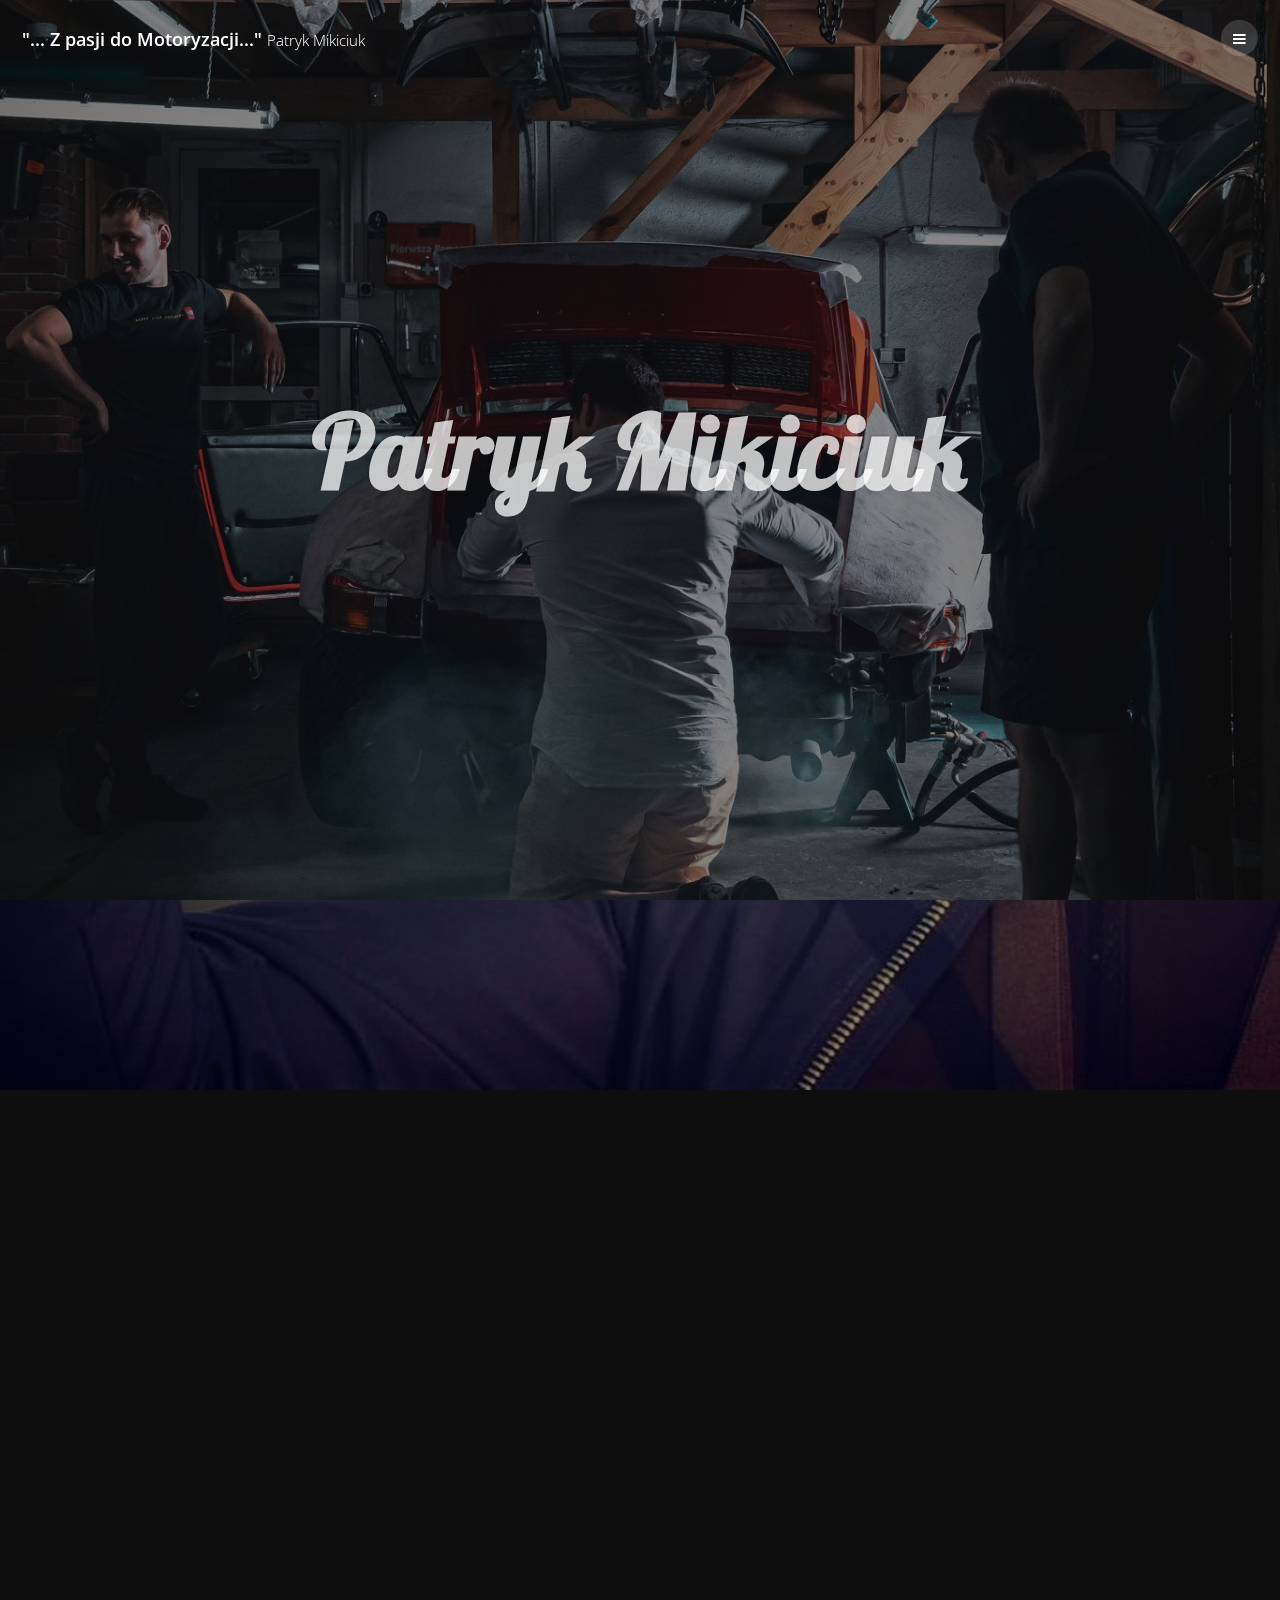
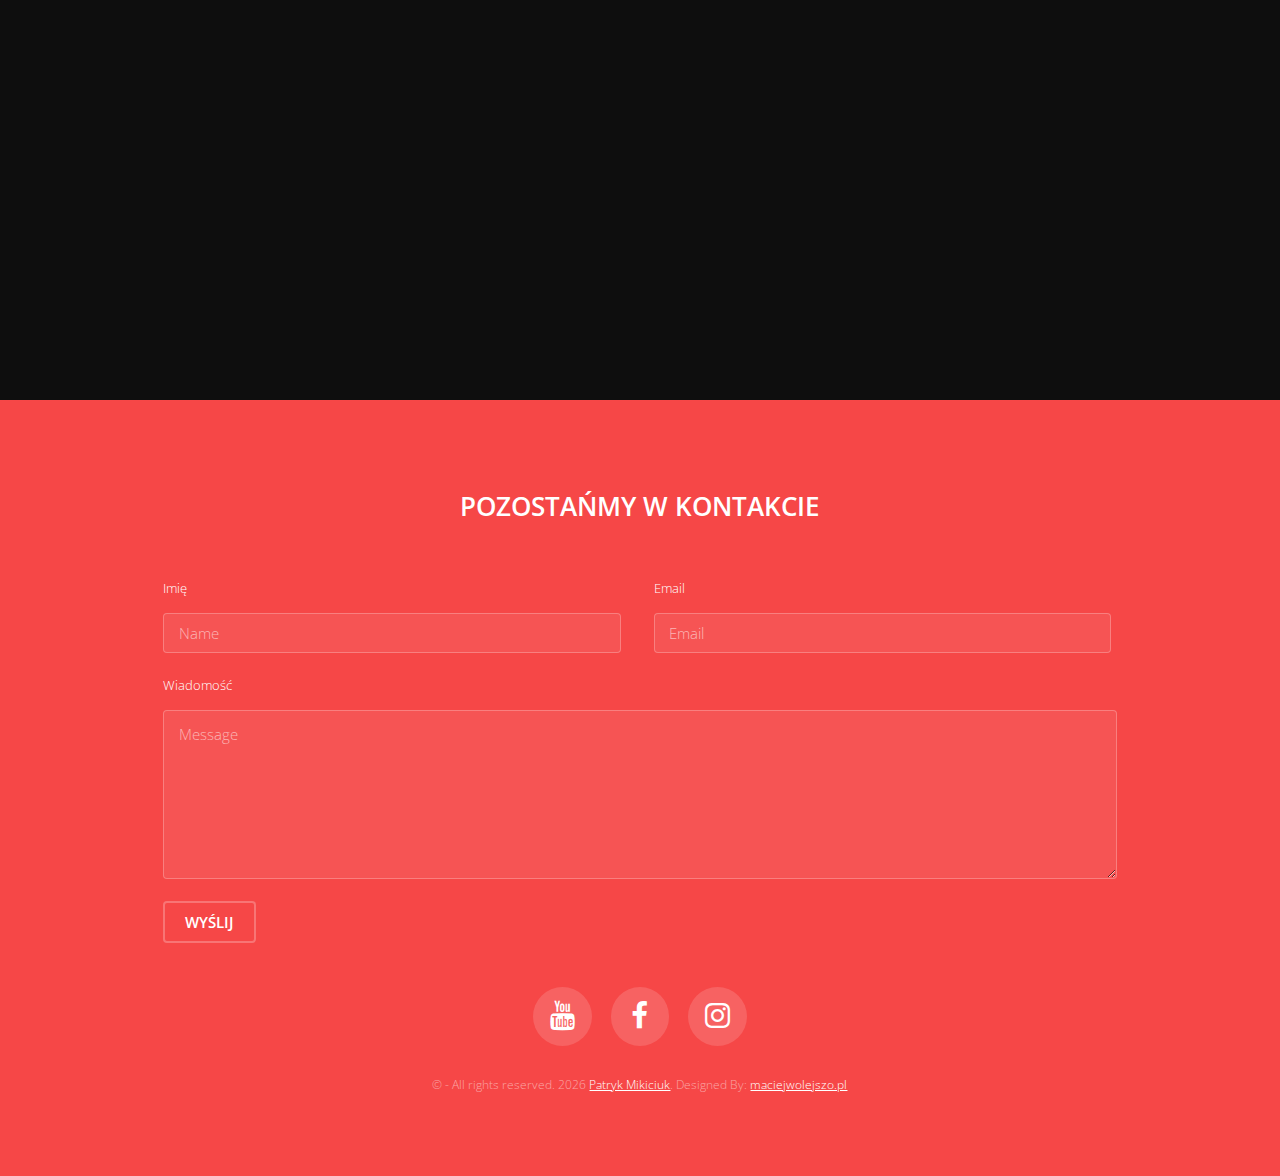
==== index.html @ 04184961 "Add first look of new website for patryk Mikiciuk.pl" ====
<!DOCTYPE html>

<!--
  Patryk Mikiciuk
  All rights reserved.
  Designed and Powered by maciejwolejszo.pl
-->
<html lang="pl">
<head>
  <meta charset="UTF-8">
  <meta name="viewport" content="width=device-width, initial-scale=1.0">
  <title>Patryk Mikiciuk | ...Z pasji do Motoryzacji...</title>
  <link rel="stylesheet" href="assets/css/style.css">
  <!-- META DATA -->
  <meta name="description" content="jest jednym z polskich dziennikarzy motoryzacyjnych młodego pokolenia. Prowadzący programy motoryzacyjne takie jak &quot;Automaniak&quot;, &quot;Legendy PRL&quot;, &quot;Klasyka Patryka Mikiciuka&quot;. Producent Telewizyjny i Kierowca Rajdowy.
  Specjalizuje się w pojazdach zabytkowych. Sam kolekcjonuje samochody z dawnych lat.
  Prowadzi kanał na YouTubie gdzie pokazuje również swoje prywatne zbiory.">
  <meta name="keywords" content="Partyk Mikiciuk, TVN Turbo, Legendy PRL, Polskie Porsche, Ferrari w Cenie Skody, Polskie BMW, Motoryzacja, Klasyki">
  <meta name="author" content="Patryk Mikiciuk">
  <meta name="viewport" content="width=device-width, initial-scale=1.0">
  <meta name="viewport" content="width=device-width, initial-scale=1,maximum-scale=1, user-scalable=no">
  <meta property="og:title" content="Patryk Mikiciuk">
  <meta property="og:description" content="jest jednym z polskich dziennikarzy motoryzacyjnych młodego pokolenia. Prowadzący programy motoryzacyjne takie jak &quot;Automaniak&quot;, &quot;Legendy PRL&quot;, &quot;Klasyka Patryka Mikiciuka&quot;. Producent Telewizyjny i Kierowca Rajdowy.
  Specjalizuje się w pojazdach zabytkowych. Sam kolekcjonuje samochody z dawnych lat.
  Prowadzi kanał na YouTubie gdzie pokazuje również swoje prywatne zbiory.">
  <meta property="og:type" content="website">
  <meta property="og:url" content="www.patrykmikiciuk.pl">

<!-- END META DATA -->
</head>
<body>
    <!-- Header -->
  <header id="header">
    <div class="logo"><a href="index.html">"... Z pasji do Motoryzacji..." <span>Patryk Mikiciuk</span></a></div>
    <a href="#menu"><span>Menu</span></a>
  </header>

<!-- Nav -->
  <nav id="menu">
    <ul class="links">
      <li><a href="#header">Start</a></li>
      <li><a href="#hero">O Mnie</a></li>
      <li><a href="#projects">Projekty</a></li>
      <li><a href="#work">Praca</a></li>
      <li><a href="http://patrykmikiciuk.pl/">Sklep</a></li>
      <li><a href="#footer">Kontakt</a></li>
    </ul>
  </nav>

<!-- Banner -->
  <section id="banner" class="backgroung-img" data-bg="patrykmikiciuk_banner1.jpg">
    <div class="inner">
      <header>
        <h1>Patryk Mikiciuk</h1>
      </header>
    </div>
    <a href="#hero" class="more">czyt. dalej</a>
  </section>
<!-- Hero -->
<hero>
  <section id="hero" class="wrapper post backgroung-img" data-bg="patrykmikiciuk_foto.jpg">
    <div class="inner">
      <article class="box">
        <header>
          <h2>Patryk Mikiciuk</h2>
        </header>
        <div class="content">
          <p>jest jednym z polskich dziennikarzy motoryzacyjnych młodego pokolenia. Prowadzący programy motoryzacyjne takie jak "Automaniak", "Legendy PRL", "Klasyka Patryka Mikiciuka". Producent Telewizyjny i Kierowca Rajdowy.
            Specjalizuje się w pojazdach zabytkowych. Sam kolekcjonuje samochody z dawnych lat.
            Prowadzi kanał na YouTubie gdzie pokazuje również swoje prywatne zbiory.</p>
        </div>
        <footer>
          <a href="#projects" class="button alt">Więcej.</a>
        </footer>
      </article>
    </div>
    <a href="#projects" class="more">Learn More</a>
  </section>
</hero>
<!-- projects -->
  <section id="projects" class="wrapper post backgroung-img" data-bg="patrykmikiciuk_MB-C140.jpg">
    <div class="inner">
      <article class="box">
        <header>
          <h2>Projekty Patryka</h2>
        </header>
        <div class="content">
          <p>
          Najbardziej popularnym projektem, którego podjąl się Patryk jest <strong>Polskie Porsche - Porsche którym w latach 70-tych ścigał się sam mistrz - Sobiesław Zasada.</strong>
          zapomniane przez lata, dzięki Patrykowi i ABCAR Oldtimers, wraca do świetności.
          Pozostałe projekty to m. in:
          Mercedes Benz C140,
          Ferrari 599 GTB czy Polskie BMW.
      </p>
        </div>
        <footer>
          <a href="projects.html" class="button alt">Więcej.</a>
        </footer>
      </article>
    </div>
    <a href="#work" class="more">Learn More</a>
  </section>

<!-- Work -->
  <section id="work" class="wrapper post backgroung-img" data-bg="patrykmikiciuk_Automaniak_work.jpg">
    <div class="inner">
      <article class="box">
        <header>
          <h2>Patryk Zawodowo</h2>
          <p><strong>TVN TURBO</strong></p>
        </header>
        <div class="content">
          <p>Specjalista od pojazdów zabytkowych, ekspert filmowy i kolekcjoner pojazdów z minionych epok - swoje zbiory prezentuje w <a href="http://www.muzeum-motoryzacji.com.pl/">Muzeum Motoryzacji i Techniki w Otrębusach.</a>. Autor "Legend PRL-u" oraz programów poświęconych motoryzacji zabytkowej ("Legendy motoryzacji") i militarnej ("Mała armia").
            W programie "Automaniak" testuje współcznesne auta, sprawdzając, czy mają one duszę. W "Klasyce Patryka Mikiciuka" przedstawia nie tylko piękne klasyki – marzenia każdego kolekcjonera – ale także modele prosto z salonu, które Patryk poddaje wymagającym testom.
            Doświadczenie dziennikarskie zdobywał w redakcjach "Panoramy" i "Teleranka".</p>
        </div>
      </article>
    </div>
    <a href="#footer" class="more">Learn More</a>
  </section>

<!-- Footer -->
  <footer id="footer">
    <div class="inner">

      <h2>Pozostańmy w kontakcie</h2>

      <form action="#" method="post">

        <div class="field half first">
          <label for="name">Imię</label>
          <input name="name" id="name" type="text" placeholder="Name">
        </div>
        <div class="field half">
          <label for="email">Email</label>
          <input name="email" id="email" type="email" placeholder="Email">
        </div>
        <div class="field">
          <label for="message">Wiadomość</label>
          <textarea name="message" id="message" rows="6" placeholder="Message"></textarea>
        </div>
        <ul class="actions">
          <li><input value="Wyślij" class="button alt" type="submit"></li>
        </ul>
      </form>

      <ul class="icons">
        <li><a href="#" class="icon round fa-youtube"><span class="label">YouTube</span></a></li>
        <li><a href="#" class="icon round fa-facebook"><span class="label">Facebook</span></a></li>
        <li><a href="#" class="icon round fa-instagram"><span class="label">Instagram</span></a></li>
      </ul>

      <div class="copyright">
        &copy; - All rights reserved. <span id="year"></span> <a href="patrykmikiciuk.pl">Patryk Mikiciuk</a>. Designed By: <a href="https://maciejwolejszo.pl">maciejwolejszo.pl</a>
      </div>

    </div>
  </footer>

<!-- Scripts -->
  <script src="assets/js/jquery.min.js"></script>
  <script src="assets/js/jquery.scrolly.min.js"></script>
  <script src="assets/js/jquery.scrollex.min.js"></script>
  <script src="assets/js/skel.min.js"></script>
  <script src="assets/js/util.js"></script>
  <script src="assets/js/main.js"></script>
  <script>
    document.getElementById("year").innerHTML = new Date().getFullYear();
</script>

</body>
</html>
---- assets/css/style.css ----
@charset "UTF-8";
@import url(font-awesome.min.css);
@import url("https://fonts.googleapis.com/css?family=Lobster|Open+Sans:300,400,600,700,800");

/*
	patrykmikiciuk.pl
	designed and powered by maciejwolejszo.pl
	Released for free under the Creative Commons Attribution 3.0 license
*/

/* Reset */

html, body, div, span, applet, object, iframe, h1, h2, h3, h4, h5, h6, p, blockquote, pre, a, abbr, acronym, address, big, cite, code, del, dfn, em, img, ins, kbd, q, s, samp, small, strike, strong, sub, sup, tt, var, b, u, i, center, dl, dt, dd, ol, ul, li, fieldset, form, label, legend, table, caption, tbody, tfoot, thead, tr, th, td, article, aside, canvas, details, embed, figure, figcaption, footer, header, hgroup, menu, nav, output, ruby, section, summary, time, mark, audio, video {
    margin: 0;
    padding: 0;
    border: 0;
    font-size: 100%;
    font: inherit;
    vertical-align: baseline;
}

article, aside, details, figcaption, figure, footer, header, hgroup, menu, nav, section {
    display: block;
}

body {
    line-height: 1;
}

ol, ul {
    list-style: none;
}

blockquote, q {
    quotes: none;
}

blockquote:before, blockquote:after, q:before, q:after {
    content: '';
    content: none;
}

table {
    border-collapse: collapse;
    border-spacing: 0;
}

body {
    -webkit-text-size-adjust: none;
}

/* Box Model */

*, *:before, *:after {
    -moz-box-sizing: border-box;
    -webkit-box-sizing: border-box;
    box-sizing: border-box;
}

/* Containers */

.container {
    margin-left: auto;
    margin-right: auto;
}

.container.\31 25\25 {
    width: 100%;
    max-width: 100em;
    min-width: 80em;
}

.container.\37 5\25 {
    width: 60em;
}

.container.\35 0\25 {
    width: 40em;
}

.container.\32 5\25 {
    width: 20em;
}

.container {
    width: 80em;
}

@media screen and (max-width: 1680px) {

    .container.\31 25\25 {
        width: 100%;
        max-width: 100em;
        min-width: 80em;
    }

    .container.\37 5\25 {
        width: 60em;
    }

    .container.\35 0\25 {
        width: 40em;
    }

    .container.\32 5\25 {
        width: 20em;
    }

    .container {
        width: 80em;
    }

}

@media screen and (max-width: 1280px) {

    .container.\31 25\25 {
        width: 100%;
        max-width: 81.25em;
        min-width: 65em;
    }

    .container.\37 5\25 {
        width: 48.75em;
    }

    .container.\35 0\25 {
        width: 32.5em;
    }

    .container.\32 5\25 {
        width: 16.25em;
    }

    .container {
        width: 65em;
    }

}

@media screen and (max-width: 980px) {

    .container.\31 25\25 {
        width: 100%;
        max-width: 112.5%;
        min-width: 90%;
    }

    .container.\37 5\25 {
        width: 67.5%;
    }

    .container.\35 0\25 {
        width: 45%;
    }

    .container.\32 5\25 {
        width: 22.5%;
    }

    .container {
        width: 90%;
    }

}

@media screen and (max-width: 736px) {

    .container.\31 25\25 {
        width: 100%;
        max-width: 112.5%;
        min-width: 90%;
    }

    .container.\37 5\25 {
        width: 67.5%;
    }

    .container.\35 0\25 {
        width: 45%;
    }

    .container.\32 5\25 {
        width: 22.5%;
    }

    .container {
        width: 90% !important;
    }

}

@media screen and (max-width: 480px) {

    .container.\31 25\25 {
        width: 100%;
        max-width: 112.5%;
        min-width: 90%;
    }

    .container.\37 5\25 {
        width: 67.5%;
    }

    .container.\35 0\25 {
        width: 45%;
    }

    .container.\32 5\25 {
        width: 22.5%;
    }

    .container {
        width: 90% !important;
    }

}

/* Grid */

.row {
    border-bottom: solid 1px transparent;
    -moz-box-sizing: border-box;
    -webkit-box-sizing: border-box;
    box-sizing: border-box;
}

.row > * {
    float: left;
    -moz-box-sizing: border-box;
    -webkit-box-sizing: border-box;
    box-sizing: border-box;
}

.row:after, .row:before {
    content: '';
    display: block;
    clear: both;
    height: 0;
}

.row.uniform > * > :first-child {
    margin-top: 0;
}

.row.uniform > * > :last-child {
    margin-bottom: 0;
}

.row.\30 \25 > * {
    padding: 0 0 0 0em;
}

.row.\30 \25 {
    margin: 0 0 -1px 0em;
}

.row.uniform.\30 \25 > * {
    padding: 0em 0 0 0em;
}

.row.uniform.\30 \25 {
    margin: 0em 0 -1px 0em;
}

.row > * {
    padding: 0 0 0 2em;
}

.row {
    margin: 0 0 -1px -2em;
}

.row.uniform > * {
    padding: 2em 0 0 2em;
}

.row.uniform {
    margin: -2em 0 -1px -2em;
}

.row.\32 00\25 > * {
    padding: 0 0 0 4em;
}

.row.\32 00\25 {
    margin: 0 0 -1px -4em;
}

.row.uniform.\32 00\25 > * {
    padding: 4em 0 0 4em;
}

.row.uniform.\32 00\25 {
    margin: -4em 0 -1px -4em;
}

.row.\31 50\25 > * {
    padding: 0 0 0 3em;
}

.row.\31 50\25 {
    margin: 0 0 -1px -3em;
}

.row.uniform.\31 50\25 > * {
    padding: 3em 0 0 3em;
}

.row.uniform.\31 50\25 {
    margin: -3em 0 -1px -3em;
}

.row.\35 0\25 > * {
    padding: 0 0 0 1em;
}

.row.\35 0\25 {
    margin: 0 0 -1px -1em;
}

.row.uniform.\35 0\25 > * {
    padding: 1em 0 0 1em;
}

.row.uniform.\35 0\25 {
    margin: -1em 0 -1px -1em;
}

.row.\32 5\25 > * {
    padding: 0 0 0 0.5em;
}

.row.\32 5\25 {
    margin: 0 0 -1px -0.5em;
}

.row.uniform.\32 5\25 > * {
    padding: 0.5em 0 0 0.5em;
}

.row.uniform.\32 5\25 {
    margin: -0.5em 0 -1px -0.5em;
}

.\31 2u, .\31 2u\24 {
    width: 100%;
    clear: none;
    margin-left: 0;
}

.\31 1u, .\31 1u\24 {
    width: 91.6666666667%;
    clear: none;
    margin-left: 0;
}

.\31 0u, .\31 0u\24 {
    width: 83.3333333333%;
    clear: none;
    margin-left: 0;
}

.\39 u, .\39 u\24 {
    width: 75%;
    clear: none;
    margin-left: 0;
}

.\38 u, .\38 u\24 {
    width: 66.6666666667%;
    clear: none;
    margin-left: 0;
}

.\37 u, .\37 u\24 {
    width: 58.3333333333%;
    clear: none;
    margin-left: 0;
}

.\36 u, .\36 u\24 {
    width: 50%;
    clear: none;
    margin-left: 0;
}

.\35 u, .\35 u\24 {
    width: 41.6666666667%;
    clear: none;
    margin-left: 0;
}

.\34 u, .\34 u\24 {
    width: 33.3333333333%;
    clear: none;
    margin-left: 0;
}

.\33 u, .\33 u\24 {
    width: 25%;
    clear: none;
    margin-left: 0;
}

.\32 u, .\32 u\24 {
    width: 16.6666666667%;
    clear: none;
    margin-left: 0;
}

.\31 u, .\31 u\24 {
    width: 8.3333333333%;
    clear: none;
    margin-left: 0;
}

.\31 2u\24 + *,
.\31 1u\24 + *,
.\31 0u\24 + *,
.\39 u\24 + *,
.\38 u\24 + *,
.\37 u\24 + *,
.\36 u\24 + *,
.\35 u\24 + *,
.\34 u\24 + *,
.\33 u\24 + *,
.\32 u\24 + *,
.\31 u\24 + * {
    clear: left;
}

.\-11u {
    margin-left: 91.66667%;
}

.\-10u {
    margin-left: 83.33333%;
}

.\-9u {
    margin-left: 75%;
}

.\-8u {
    margin-left: 66.66667%;
}

.\-7u {
    margin-left: 58.33333%;
}

.\-6u {
    margin-left: 50%;
}

.\-5u {
    margin-left: 41.66667%;
}

.\-4u {
    margin-left: 33.33333%;
}

.\-3u {
    margin-left: 25%;
}

.\-2u {
    margin-left: 16.66667%;
}

.\-1u {
    margin-left: 8.33333%;
}

@media screen and (max-width: 1680px) {

    .row > * {
        padding: 0 0 0 2em;
    }

    .row {
        margin: 0 0 -1px -2em;
    }

    .row.uniform > * {
        padding: 2em 0 0 2em;
    }

    .row.uniform {
        margin: -2em 0 -1px -2em;
    }

    .row.\32 00\25 > * {
        padding: 0 0 0 4em;
    }

    .row.\32 00\25 {
        margin: 0 0 -1px -4em;
    }

    .row.uniform.\32 00\25 > * {
        padding: 4em 0 0 4em;
    }

    .row.uniform.\32 00\25 {
        margin: -4em 0 -1px -4em;
    }

    .row.\31 50\25 > * {
        padding: 0 0 0 3em;
    }

    .row.\31 50\25 {
        margin: 0 0 -1px -3em;
    }

    .row.uniform.\31 50\25 > * {
        padding: 3em 0 0 3em;
    }

    .row.uniform.\31 50\25 {
        margin: -3em 0 -1px -3em;
    }

    .row.\35 0\25 > * {
        padding: 0 0 0 1em;
    }

    .row.\35 0\25 {
        margin: 0 0 -1px -1em;
    }

    .row.uniform.\35 0\25 > * {
        padding: 1em 0 0 1em;
    }

    .row.uniform.\35 0\25 {
        margin: -1em 0 -1px -1em;
    }

    .row.\32 5\25 > * {
        padding: 0 0 0 0.5em;
    }

    .row.\32 5\25 {
        margin: 0 0 -1px -0.5em;
    }

    .row.uniform.\32 5\25 > * {
        padding: 0.5em 0 0 0.5em;
    }

    .row.uniform.\32 5\25 {
        margin: -0.5em 0 -1px -0.5em;
    }

    .\31 2u\28xlarge\29, .\31 2u\24\28xlarge\29 {
        width: 100%;
        clear: none;
        margin-left: 0;
    }

    .\31 1u\28xlarge\29, .\31 1u\24\28xlarge\29 {
        width: 91.6666666667%;
        clear: none;
        margin-left: 0;
    }

    .\31 0u\28xlarge\29, .\31 0u\24\28xlarge\29 {
        width: 83.3333333333%;
        clear: none;
        margin-left: 0;
    }

    .\39 u\28xlarge\29, .\39 u\24\28xlarge\29 {
        width: 75%;
        clear: none;
        margin-left: 0;
    }

    .\38 u\28xlarge\29, .\38 u\24\28xlarge\29 {
        width: 66.6666666667%;
        clear: none;
        margin-left: 0;
    }

    .\37 u\28xlarge\29, .\37 u\24\28xlarge\29 {
        width: 58.3333333333%;
        clear: none;
        margin-left: 0;
    }

    .\36 u\28xlarge\29, .\36 u\24\28xlarge\29 {
        width: 50%;
        clear: none;
        margin-left: 0;
    }

    .\35 u\28xlarge\29, .\35 u\24\28xlarge\29 {
        width: 41.6666666667%;
        clear: none;
        margin-left: 0;
    }

    .\34 u\28xlarge\29, .\34 u\24\28xlarge\29 {
        width: 33.3333333333%;
        clear: none;
        margin-left: 0;
    }

    .\33 u\28xlarge\29, .\33 u\24\28xlarge\29 {
        width: 25%;
        clear: none;
        margin-left: 0;
    }

    .\32 u\28xlarge\29, .\32 u\24\28xlarge\29 {
        width: 16.6666666667%;
        clear: none;
        margin-left: 0;
    }

    .\31 u\28xlarge\29, .\31 u\24\28xlarge\29 {
        width: 8.3333333333%;
        clear: none;
        margin-left: 0;
    }

    .\31 2u\24\28xlarge\29 + *,
    .\31 1u\24\28xlarge\29 + *,
    .\31 0u\24\28xlarge\29 + *,
    .\39 u\24\28xlarge\29 + *,
    .\38 u\24\28xlarge\29 + *,
    .\37 u\24\28xlarge\29 + *,
    .\36 u\24\28xlarge\29 + *,
    .\35 u\24\28xlarge\29 + *,
    .\34 u\24\28xlarge\29 + *,
    .\33 u\24\28xlarge\29 + *,
    .\32 u\24\28xlarge\29 + *,
    .\31 u\24\28xlarge\29 + * {
        clear: left;
    }

    .\-11u\28xlarge\29 {
        margin-left: 91.66667%;
    }

    .\-10u\28xlarge\29 {
        margin-left: 83.33333%;
    }

    .\-9u\28xlarge\29 {
        margin-left: 75%;
    }

    .\-8u\28xlarge\29 {
        margin-left: 66.66667%;
    }

    .\-7u\28xlarge\29 {
        margin-left: 58.33333%;
    }

    .\-6u\28xlarge\29 {
        margin-left: 50%;
    }

    .\-5u\28xlarge\29 {
        margin-left: 41.66667%;
    }

    .\-4u\28xlarge\29 {
        margin-left: 33.33333%;
    }

    .\-3u\28xlarge\29 {
        margin-left: 25%;
    }

    .\-2u\28xlarge\29 {
        margin-left: 16.66667%;
    }

    .\-1u\28xlarge\29 {
        margin-left: 8.33333%;
    }

}

@media screen and (max-width: 1280px) {

    .row > * {
        padding: 0 0 0 1.5em;
    }

    .row {
        margin: 0 0 -1px -1.5em;
    }

    .row.uniform > * {
        padding: 1.5em 0 0 1.5em;
    }

    .row.uniform {
        margin: -1.5em 0 -1px -1.5em;
    }

    .row.\32 00\25 > * {
        padding: 0 0 0 3em;
    }

    .row.\32 00\25 {
        margin: 0 0 -1px -3em;
    }

    .row.uniform.\32 00\25 > * {
        padding: 3em 0 0 3em;
    }

    .row.uniform.\32 00\25 {
        margin: -3em 0 -1px -3em;
    }

    .row.\31 50\25 > * {
        padding: 0 0 0 2.25em;
    }

    .row.\31 50\25 {
        margin: 0 0 -1px -2.25em;
    }

    .row.uniform.\31 50\25 > * {
        padding: 2.25em 0 0 2.25em;
    }

    .row.uniform.\31 50\25 {
        margin: -2.25em 0 -1px -2.25em;
    }

    .row.\35 0\25 > * {
        padding: 0 0 0 0.75em;
    }

    .row.\35 0\25 {
        margin: 0 0 -1px -0.75em;
    }

    .row.uniform.\35 0\25 > * {
        padding: 0.75em 0 0 0.75em;
    }

    .row.uniform.\35 0\25 {
        margin: -0.75em 0 -1px -0.75em;
    }

    .row.\32 5\25 > * {
        padding: 0 0 0 0.375em;
    }

    .row.\32 5\25 {
        margin: 0 0 -1px -0.375em;
    }

    .row.uniform.\32 5\25 > * {
        padding: 0.375em 0 0 0.375em;
    }

    .row.uniform.\32 5\25 {
        margin: -0.375em 0 -1px -0.375em;
    }

    .\31 2u\28large\29, .\31 2u\24\28large\29 {
        width: 100%;
        clear: none;
        margin-left: 0;
    }

    .\31 1u\28large\29, .\31 1u\24\28large\29 {
        width: 91.6666666667%;
        clear: none;
        margin-left: 0;
    }

    .\31 0u\28large\29, .\31 0u\24\28large\29 {
        width: 83.3333333333%;
        clear: none;
        margin-left: 0;
    }

    .\39 u\28large\29, .\39 u\24\28large\29 {
        width: 75%;
        clear: none;
        margin-left: 0;
    }

    .\38 u\28large\29, .\38 u\24\28large\29 {
        width: 66.6666666667%;
        clear: none;
        margin-left: 0;
    }

    .\37 u\28large\29, .\37 u\24\28large\29 {
        width: 58.3333333333%;
        clear: none;
        margin-left: 0;
    }

    .\36 u\28large\29, .\36 u\24\28large\29 {
        width: 50%;
        clear: none;
        margin-left: 0;
    }

    .\35 u\28large\29, .\35 u\24\28large\29 {
        width: 41.6666666667%;
        clear: none;
        margin-left: 0;
    }

    .\34 u\28large\29, .\34 u\24\28large\29 {
        width: 33.3333333333%;
        clear: none;
        margin-left: 0;
    }

    .\33 u\28large\29, .\33 u\24\28large\29 {
        width: 25%;
        clear: none;
        margin-left: 0;
    }

    .\32 u\28large\29, .\32 u\24\28large\29 {
        width: 16.6666666667%;
        clear: none;
        margin-left: 0;
    }

    .\31 u\28large\29, .\31 u\24\28large\29 {
        width: 8.3333333333%;
        clear: none;
        margin-left: 0;
    }

    .\31 2u\24\28large\29 + *,
    .\31 1u\24\28large\29 + *,
    .\31 0u\24\28large\29 + *,
    .\39 u\24\28large\29 + *,
    .\38 u\24\28large\29 + *,
    .\37 u\24\28large\29 + *,
    .\36 u\24\28large\29 + *,
    .\35 u\24\28large\29 + *,
    .\34 u\24\28large\29 + *,
    .\33 u\24\28large\29 + *,
    .\32 u\24\28large\29 + *,
    .\31 u\24\28large\29 + * {
        clear: left;
    }

    .\-11u\28large\29 {
        margin-left: 91.66667%;
    }

    .\-10u\28large\29 {
        margin-left: 83.33333%;
    }

    .\-9u\28large\29 {
        margin-left: 75%;
    }

    .\-8u\28large\29 {
        margin-left: 66.66667%;
    }

    .\-7u\28large\29 {
        margin-left: 58.33333%;
    }

    .\-6u\28large\29 {
        margin-left: 50%;
    }

    .\-5u\28large\29 {
        margin-left: 41.66667%;
    }

    .\-4u\28large\29 {
        margin-left: 33.33333%;
    }

    .\-3u\28large\29 {
        margin-left: 25%;
    }

    .\-2u\28large\29 {
        margin-left: 16.66667%;
    }

    .\-1u\28large\29 {
        margin-left: 8.33333%;
    }

}

@media screen and (max-width: 980px) {

    .row > * {
        padding: 0 0 0 1.5em;
    }

    .row {
        margin: 0 0 -1px -1.5em;
    }

    .row.uniform > * {
        padding: 1.5em 0 0 1.5em;
    }

    .row.uniform {
        margin: -1.5em 0 -1px -1.5em;
    }

    .row.\32 00\25 > * {
        padding: 0 0 0 3em;
    }

    .row.\32 00\25 {
        margin: 0 0 -1px -3em;
    }

    .row.uniform.\32 00\25 > * {
        padding: 3em 0 0 3em;
    }

    .row.uniform.\32 00\25 {
        margin: -3em 0 -1px -3em;
    }

    .row.\31 50\25 > * {
        padding: 0 0 0 2.25em;
    }

    .row.\31 50\25 {
        margin: 0 0 -1px -2.25em;
    }

    .row.uniform.\31 50\25 > * {
        padding: 2.25em 0 0 2.25em;
    }

    .row.uniform.\31 50\25 {
        margin: -2.25em 0 -1px -2.25em;
    }

    .row.\35 0\25 > * {
        padding: 0 0 0 0.75em;
    }

    .row.\35 0\25 {
        margin: 0 0 -1px -0.75em;
    }

    .row.uniform.\35 0\25 > * {
        padding: 0.75em 0 0 0.75em;
    }

    .row.uniform.\35 0\25 {
        margin: -0.75em 0 -1px -0.75em;
    }

    .row.\32 5\25 > * {
        padding: 0 0 0 0.375em;
    }

    .row.\32 5\25 {
        margin: 0 0 -1px -0.375em;
    }

    .row.uniform.\32 5\25 > * {
        padding: 0.375em 0 0 0.375em;
    }

    .row.uniform.\32 5\25 {
        margin: -0.375em 0 -1px -0.375em;
    }

    .\31 2u\28medium\29, .\31 2u\24\28medium\29 {
        width: 100%;
        clear: none;
        margin-left: 0;
    }

    .\31 1u\28medium\29, .\31 1u\24\28medium\29 {
        width: 91.6666666667%;
        clear: none;
        margin-left: 0;
    }

    .\31 0u\28medium\29, .\31 0u\24\28medium\29 {
        width: 83.3333333333%;
        clear: none;
        margin-left: 0;
    }

    .\39 u\28medium\29, .\39 u\24\28medium\29 {
        width: 75%;
        clear: none;
        margin-left: 0;
    }

    .\38 u\28medium\29, .\38 u\24\28medium\29 {
        width: 66.6666666667%;
        clear: none;
        margin-left: 0;
    }

    .\37 u\28medium\29, .\37 u\24\28medium\29 {
        width: 58.3333333333%;
        clear: none;
        margin-left: 0;
    }

    .\36 u\28medium\29, .\36 u\24\28medium\29 {
        width: 50%;
        clear: none;
        margin-left: 0;
    }

    .\35 u\28medium\29, .\35 u\24\28medium\29 {
        width: 41.6666666667%;
        clear: none;
        margin-left: 0;
    }

    .\34 u\28medium\29, .\34 u\24\28medium\29 {
        width: 33.3333333333%;
        clear: none;
        margin-left: 0;
    }

    .\33 u\28medium\29, .\33 u\24\28medium\29 {
        width: 25%;
        clear: none;
        margin-left: 0;
    }

    .\32 u\28medium\29, .\32 u\24\28medium\29 {
        width: 16.6666666667%;
        clear: none;
        margin-left: 0;
    }

    .\31 u\28medium\29, .\31 u\24\28medium\29 {
        width: 8.3333333333%;
        clear: none;
        margin-left: 0;
    }

    .\31 2u\24\28medium\29 + *,
    .\31 1u\24\28medium\29 + *,
    .\31 0u\24\28medium\29 + *,
    .\39 u\24\28medium\29 + *,
    .\38 u\24\28medium\29 + *,
    .\37 u\24\28medium\29 + *,
    .\36 u\24\28medium\29 + *,
    .\35 u\24\28medium\29 + *,
    .\34 u\24\28medium\29 + *,
    .\33 u\24\28medium\29 + *,
    .\32 u\24\28medium\29 + *,
    .\31 u\24\28medium\29 + * {
        clear: left;
    }

    .\-11u\28medium\29 {
        margin-left: 91.66667%;
    }

    .\-10u\28medium\29 {
        margin-left: 83.33333%;
    }

    .\-9u\28medium\29 {
        margin-left: 75%;
    }

    .\-8u\28medium\29 {
        margin-left: 66.66667%;
    }

    .\-7u\28medium\29 {
        margin-left: 58.33333%;
    }

    .\-6u\28medium\29 {
        margin-left: 50%;
    }

    .\-5u\28medium\29 {
        margin-left: 41.66667%;
    }

    .\-4u\28medium\29 {
        margin-left: 33.33333%;
    }

    .\-3u\28medium\29 {
        margin-left: 25%;
    }

    .\-2u\28medium\29 {
        margin-left: 16.66667%;
    }

    .\-1u\28medium\29 {
        margin-left: 8.33333%;
    }

}

@media screen and (max-width: 736px) {

    .row > * {
        padding: 0 0 0 1.25em;
    }

    .row {
        margin: 0 0 -1px -1.25em;
    }

    .row.uniform > * {
        padding: 1.25em 0 0 1.25em;
    }

    .row.uniform {
        margin: -1.25em 0 -1px -1.25em;
    }

    .row.\32 00\25 > * {
        padding: 0 0 0 2.5em;
    }

    .row.\32 00\25 {
        margin: 0 0 -1px -2.5em;
    }

    .row.uniform.\32 00\25 > * {
        padding: 2.5em 0 0 2.5em;
    }

    .row.uniform.\32 00\25 {
        margin: -2.5em 0 -1px -2.5em;
    }

    .row.\31 50\25 > * {
        padding: 0 0 0 1.875em;
    }

    .row.\31 50\25 {
        margin: 0 0 -1px -1.875em;
    }

    .row.uniform.\31 50\25 > * {
        padding: 1.875em 0 0 1.875em;
    }

    .row.uniform.\31 50\25 {
        margin: -1.875em 0 -1px -1.875em;
    }

    .row.\35 0\25 > * {
        padding: 0 0 0 0.625em;
    }

    .row.\35 0\25 {
        margin: 0 0 -1px -0.625em;
    }

    .row.uniform.\35 0\25 > * {
        padding: 0.625em 0 0 0.625em;
    }

    .row.uniform.\35 0\25 {
        margin: -0.625em 0 -1px -0.625em;
    }

    .row.\32 5\25 > * {
        padding: 0 0 0 0.3125em;
    }

    .row.\32 5\25 {
        margin: 0 0 -1px -0.3125em;
    }

    .row.uniform.\32 5\25 > * {
        padding: 0.3125em 0 0 0.3125em;
    }

    .row.uniform.\32 5\25 {
        margin: -0.3125em 0 -1px -0.3125em;
    }

    .\31 2u\28small\29, .\31 2u\24\28small\29 {
        width: 100%;
        clear: none;
        margin-left: 0;
    }

    .\31 1u\28small\29, .\31 1u\24\28small\29 {
        width: 91.6666666667%;
        clear: none;
        margin-left: 0;
    }

    .\31 0u\28small\29, .\31 0u\24\28small\29 {
        width: 83.3333333333%;
        clear: none;
        margin-left: 0;
    }

    .\39 u\28small\29, .\39 u\24\28small\29 {
        width: 75%;
        clear: none;
        margin-left: 0;
    }

    .\38 u\28small\29, .\38 u\24\28small\29 {
        width: 66.6666666667%;
        clear: none;
        margin-left: 0;
    }

    .\37 u\28small\29, .\37 u\24\28small\29 {
        width: 58.3333333333%;
        clear: none;
        margin-left: 0;
    }

    .\36 u\28small\29, .\36 u\24\28small\29 {
        width: 50%;
        clear: none;
        margin-left: 0;
    }

    .\35 u\28small\29, .\35 u\24\28small\29 {
        width: 41.6666666667%;
        clear: none;
        margin-left: 0;
    }

    .\34 u\28small\29, .\34 u\24\28small\29 {
        width: 33.3333333333%;
        clear: none;
        margin-left: 0;
    }

    .\33 u\28small\29, .\33 u\24\28small\29 {
        width: 25%;
        clear: none;
        margin-left: 0;
    }

    .\32 u\28small\29, .\32 u\24\28small\29 {
        width: 16.6666666667%;
        clear: none;
        margin-left: 0;
    }

    .\31 u\28small\29, .\31 u\24\28small\29 {
        width: 8.3333333333%;
        clear: none;
        margin-left: 0;
    }

    .\31 2u\24\28small\29 + *,
    .\31 1u\24\28small\29 + *,
    .\31 0u\24\28small\29 + *,
    .\39 u\24\28small\29 + *,
    .\38 u\24\28small\29 + *,
    .\37 u\24\28small\29 + *,
    .\36 u\24\28small\29 + *,
    .\35 u\24\28small\29 + *,
    .\34 u\24\28small\29 + *,
    .\33 u\24\28small\29 + *,
    .\32 u\24\28small\29 + *,
    .\31 u\24\28small\29 + * {
        clear: left;
    }

    .\-11u\28small\29 {
        margin-left: 91.66667%;
    }

    .\-10u\28small\29 {
        margin-left: 83.33333%;
    }

    .\-9u\28small\29 {
        margin-left: 75%;
    }

    .\-8u\28small\29 {
        margin-left: 66.66667%;
    }

    .\-7u\28small\29 {
        margin-left: 58.33333%;
    }

    .\-6u\28small\29 {
        margin-left: 50%;
    }

    .\-5u\28small\29 {
        margin-left: 41.66667%;
    }

    .\-4u\28small\29 {
        margin-left: 33.33333%;
    }

    .\-3u\28small\29 {
        margin-left: 25%;
    }

    .\-2u\28small\29 {
        margin-left: 16.66667%;
    }

    .\-1u\28small\29 {
        margin-left: 8.33333%;
    }

}

@media screen and (max-width: 480px) {

    .row > * {
        padding: 0 0 0 1.25em;
    }

    .row {
        margin: 0 0 -1px -1.25em;
    }

    .row.uniform > * {
        padding: 1.25em 0 0 1.25em;
    }

    .row.uniform {
        margin: -1.25em 0 -1px -1.25em;
    }

    .row.\32 00\25 > * {
        padding: 0 0 0 2.5em;
    }

    .row.\32 00\25 {
        margin: 0 0 -1px -2.5em;
    }

    .row.uniform.\32 00\25 > * {
        padding: 2.5em 0 0 2.5em;
    }

    .row.uniform.\32 00\25 {
        margin: -2.5em 0 -1px -2.5em;
    }

    .row.\31 50\25 > * {
        padding: 0 0 0 1.875em;
    }

    .row.\31 50\25 {
        margin: 0 0 -1px -1.875em;
    }

    .row.uniform.\31 50\25 > * {
        padding: 1.875em 0 0 1.875em;
    }

    .row.uniform.\31 50\25 {
        margin: -1.875em 0 -1px -1.875em;
    }

    .row.\35 0\25 > * {
        padding: 0 0 0 0.625em;
    }

    .row.\35 0\25 {
        margin: 0 0 -1px -0.625em;
    }

    .row.uniform.\35 0\25 > * {
        padding: 0.625em 0 0 0.625em;
    }

    .row.uniform.\35 0\25 {
        margin: -0.625em 0 -1px -0.625em;
    }

    .row.\32 5\25 > * {
        padding: 0 0 0 0.3125em;
    }

    .row.\32 5\25 {
        margin: 0 0 -1px -0.3125em;
    }

    .row.uniform.\32 5\25 > * {
        padding: 0.3125em 0 0 0.3125em;
    }

    .row.uniform.\32 5\25 {
        margin: -0.3125em 0 -1px -0.3125em;
    }

    .\31 2u\28xsmall\29, .\31 2u\24\28xsmall\29 {
        width: 100%;
        clear: none;
        margin-left: 0;
    }

    .\31 1u\28xsmall\29, .\31 1u\24\28xsmall\29 {
        width: 91.6666666667%;
        clear: none;
        margin-left: 0;
    }

    .\31 0u\28xsmall\29, .\31 0u\24\28xsmall\29 {
        width: 83.3333333333%;
        clear: none;
        margin-left: 0;
    }

    .\39 u\28xsmall\29, .\39 u\24\28xsmall\29 {
        width: 75%;
        clear: none;
        margin-left: 0;
    }

    .\38 u\28xsmall\29, .\38 u\24\28xsmall\29 {
        width: 66.6666666667%;
        clear: none;
        margin-left: 0;
    }

    .\37 u\28xsmall\29, .\37 u\24\28xsmall\29 {
        width: 58.3333333333%;
        clear: none;
        margin-left: 0;
    }

    .\36 u\28xsmall\29, .\36 u\24\28xsmall\29 {
        width: 50%;
        clear: none;
        margin-left: 0;
    }

    .\35 u\28xsmall\29, .\35 u\24\28xsmall\29 {
        width: 41.6666666667%;
        clear: none;
        margin-left: 0;
    }

    .\34 u\28xsmall\29, .\34 u\24\28xsmall\29 {
        width: 33.3333333333%;
        clear: none;
        margin-left: 0;
    }

    .\33 u\28xsmall\29, .\33 u\24\28xsmall\29 {
        width: 25%;
        clear: none;
        margin-left: 0;
    }

    .\32 u\28xsmall\29, .\32 u\24\28xsmall\29 {
        width: 16.6666666667%;
        clear: none;
        margin-left: 0;
    }

    .\31 u\28xsmall\29, .\31 u\24\28xsmall\29 {
        width: 8.3333333333%;
        clear: none;
        margin-left: 0;
    }

    .\31 2u\24\28xsmall\29 + *,
    .\31 1u\24\28xsmall\29 + *,
    .\31 0u\24\28xsmall\29 + *,
    .\39 u\24\28xsmall\29 + *,
    .\38 u\24\28xsmall\29 + *,
    .\37 u\24\28xsmall\29 + *,
    .\36 u\24\28xsmall\29 + *,
    .\35 u\24\28xsmall\29 + *,
    .\34 u\24\28xsmall\29 + *,
    .\33 u\24\28xsmall\29 + *,
    .\32 u\24\28xsmall\29 + *,
    .\31 u\24\28xsmall\29 + * {
        clear: left;
    }

    .\-11u\28xsmall\29 {
        margin-left: 91.66667%;
    }

    .\-10u\28xsmall\29 {
        margin-left: 83.33333%;
    }

    .\-9u\28xsmall\29 {
        margin-left: 75%;
    }

    .\-8u\28xsmall\29 {
        margin-left: 66.66667%;
    }

    .\-7u\28xsmall\29 {
        margin-left: 58.33333%;
    }

    .\-6u\28xsmall\29 {
        margin-left: 50%;
    }

    .\-5u\28xsmall\29 {
        margin-left: 41.66667%;
    }

    .\-4u\28xsmall\29 {
        margin-left: 33.33333%;
    }

    .\-3u\28xsmall\29 {
        margin-left: 25%;
    }

    .\-2u\28xsmall\29 {
        margin-left: 16.66667%;
    }

    .\-1u\28xsmall\29 {
        margin-left: 8.33333%;
    }

}

/* Basic */

@-ms-viewport {
    width: device-width;
}

body {
    -ms-overflow-style: scrollbar;
}

@media screen and (max-width: 480px) {

    html, body {
        min-width: 320px;
    }

}

body {
    background: #1b1b1b;
}

    body.is-loading *, body.is-loading *:before, body.is-loading *:after {
        -moz-animation: none !important;
        -webkit-animation: none !important;
        -ms-animation: none !important;
        animation: none !important;
        -moz-transition: none !important;
        -webkit-transition: none !important;
        -ms-transition: none !important;
        transition: none !important;
    }

.inner {
    width: 60em;
}

@media screen and (max-width: 1280px) {

    .inner {
        width: 65em;
    }

}

@media screen and (max-width: 980px) {

    .inner {
        width: 80%;
    }

}

@media screen and (max-width: 736px) {

    .inner {
        width: 90%;
    }

}

/* Type */

body {
    background-color: #1b1b1b;
    color: rgba(255, 255, 255, 0.75);
}

body, input, select, textarea {
    font-family: "Open Sans", Arial, Helvetica, sans-serif;
    font-size: 13pt;
    font-weight: 300;
    line-height: 1.65;
}

    @media screen and (max-width: 1680px) {

        body, input, select, textarea {
            font-size: 11pt;
        }

    }

    @media screen and (max-width: 1280px) {

        body, input, select, textarea {
            font-size: 11pt;
        }

    }

    @media screen and (max-width: 980px) {

        body, input, select, textarea {
            font-size: 12pt;
        }

    }

    @media screen and (max-width: 736px) {

        body, input, select, textarea {
            font-size: 12pt;
        }

    }

    @media screen and (max-width: 480px) {

        body, input, select, textarea {
            font-size: 12pt;
        }

    }

a {
    text-decoration: underline;
}

    a:hover {
        text-decoration: none;
    }

strong, b {
    font-weight: 600;
}

em, i {
    font-style: italic;
}

p {
    margin: 0 0 2em 0;
}

h1, h2, h3, h4, h5, h6 {
    font-weight: 600;
    line-height: 1.5;
    margin: 0 0 1em 0;
    text-transform: uppercase;
}

    h1 a, h2 a, h3 a, h4 a, h5 a, h6 a {
        color: inherit;
        text-decoration: none;
    }

h2 {
    font-size: 1.75em;
}

h3 {
    font-size: 1.35em;
}

h4 {
    font-size: 1.1em;
}

h5 {
    font-size: 0.9em;
}

h6 {
    font-size: 0.7em;
}

sub {
    font-size: 0.8em;
    position: relative;
    top: 0.5em;
}

sup {
    font-size: 0.8em;
    position: relative;
    top: -0.5em;
}

blockquote {
    border-left: solid 4px;
    font-style: italic;
    margin: 0 0 2em 0;
    padding: 0.5em 0 0.5em 2em;
}

code {
    border-radius: 4px;
    border: solid 1px;
    font-family: "Courier New", monospace;
    font-size: 0.9em;
    margin: 0 0.25em;
    padding: 0.25em 0.65em;
}

pre {
    -webkit-overflow-scrolling: touch;
    font-family: "Courier New", monospace;
    font-size: 0.9em;
    margin: 0 0 2em 0;
}

    pre code {
        display: block;
        line-height: 1.75;
        padding: 1em 1.5em;
        overflow-x: auto;
    }

hr {
    border: 0;
    border-bottom: solid 1px;
    margin: 2em 0;
}

    hr.major {
        margin: 3em 0;
    }

.align-left {
    text-align: left;
}

.align-center {
    text-align: center;
}

.align-right {
    text-align: right;
}

input, select, textarea {
    color: #fff;
}

a {
    color: #F64747;
}

strong, b {
    color: #fff;
}

h1, h2, h3, h4, h5, h6 {
    color: #fff;
}

blockquote {
    border-left-color: rgba(144, 144, 144, 0.25);
}

code {
    background: rgba(144, 144, 144, 0.075);
    border-color: rgba(144, 144, 144, 0.25);
}

hr {
    border-bottom-color: rgba(144, 144, 144, 0.25);
}

/* Box */

.box {
    background: rgba(0, 0, 0, 0.5);
    border-radius: 4px;
    margin-bottom: 2em;
    overflow: hidden;
    padding: 4em;
}

    .box > :last-child,
    .box > :last-child > :last-child,
    .box > :last-child > :last-child > :last-child {
        margin-bottom: 0;
    }

    .box header h2 {
        margin: 0 0 .5em 0;
        color: #FFF;
    }

    .box header p {
        color: rgba(255, 255, 255, 0.5);
    }

    .box.alt {
        border: 0;
        border-radius: 0;
        padding: 0;
    }

    @media screen and (max-width: 980px) {

        .box {
            padding: 3em;
        }

    }

    @media screen and (max-width: 736px) {

        .box {
            padding: 2em;
        }

    }

    @media screen and (max-width: 480px) {

        .box {
            padding: 1em;
        }

    }

/* Button */

input[type="submit"],
input[type="reset"],
input[type="button"],
button,
.button {
    -moz-appearance: none;
    -webkit-appearance: none;
    -ms-appearance: none;
    appearance: none;
    -moz-transition: background-color 0.2s ease-in-out, color 0.2s ease-in-out;
    -webkit-transition: background-color 0.2s ease-in-out, color 0.2s ease-in-out;
    -ms-transition: background-color 0.2s ease-in-out, color 0.2s ease-in-out;
    transition: background-color 0.2s ease-in-out, color 0.2s ease-in-out;
    border-radius: 4px;
    border: 0;
    cursor: pointer;
    display: inline-block;
    font-weight: 600;
    height: 2.85em;
    line-height: 2.95em;
    padding: 0 1.5em;
    text-align: center;
    text-decoration: none;
    white-space: nowrap;
    text-transform: uppercase;
}

    input[type="submit"].icon,
    input[type="reset"].icon,
    input[type="button"].icon,
    button.icon,
    .button.icon {
        padding-left: 1.35em;
    }

        input[type="submit"].icon:before,
        input[type="reset"].icon:before,
        input[type="button"].icon:before,
        button.icon:before,
        .button.icon:before {
            margin-right: 0.5em;
        }

    input[type="submit"].fit,
    input[type="reset"].fit,
    input[type="button"].fit,
    button.fit,
    .button.fit {
        display: block;
        margin: 0 0 1em 0;
        width: 100%;
    }

    input[type="submit"].small,
    input[type="reset"].small,
    input[type="button"].small,
    button.small,
    .button.small {
        font-size: 0.8em;
    }

    input[type="submit"].big,
    input[type="reset"].big,
    input[type="button"].big,
    button.big,
    .button.big {
        font-size: 1.35em;
    }

    input[type="submit"].disabled, input[type="submit"]:disabled,
    input[type="reset"].disabled,
    input[type="reset"]:disabled,
    input[type="button"].disabled,
    input[type="button"]:disabled,
    button.disabled,
    button:disabled,
    .button.disabled,
    .button:disabled {
        -moz-pointer-events: none;
        -webkit-pointer-events: none;
        -ms-pointer-events: none;
        pointer-events: none;
        opacity: 0.25;
    }

    @media screen and (max-width: 480px) {

        input[type="submit"],
        input[type="reset"],
        input[type="button"],
        button,
        .button {
            padding: 0;
        }

    }

input[type="submit"],
input[type="reset"],
input[type="button"],
button,
.button {
    background-color: #5a5a5a;
    color: #ffffff !important;
}

    input[type="submit"]:hover,
    input[type="reset"]:hover,
    input[type="button"]:hover,
    button:hover,
    .button:hover {
        background-color: #676767;
    }

    input[type="submit"]:active,
    input[type="reset"]:active,
    input[type="button"]:active,
    button:active,
    .button:active {
        background-color: #4d4d4d;
    }

    input[type="submit"].alt,
    input[type="reset"].alt,
    input[type="button"].alt,
    button.alt,
    .button.alt {
        background-color: transparent;
        box-shadow: inset 0 0 0 2px rgba(144, 144, 144, 0.25);
        color: #fff !important;
    }

        input[type="submit"].alt:hover,
        input[type="reset"].alt:hover,
        input[type="button"].alt:hover,
        button.alt:hover,
        .button.alt:hover {
            background-color: rgba(144, 144, 144, 0.075);
        }

        input[type="submit"].alt:active,
        input[type="reset"].alt:active,
        input[type="button"].alt:active,
        button.alt:active,
        .button.alt:active {
            background-color: rgba(144, 144, 144, 0.2);
        }

        input[type="submit"].alt.icon:before,
        input[type="reset"].alt.icon:before,
        input[type="button"].alt.icon:before,
        button.alt.icon:before,
        .button.alt.icon:before {
            color: rgba(255, 255, 255, 0.5);
        }

    input[type="submit"].special,
    input[type="reset"].special,
    input[type="button"].special,
    button.special,
    .button.special {
        background-color: #F64747;
        color: #ffffff !important;
    }

        input[type="submit"].special:hover,
        input[type="reset"].special:hover,
        input[type="button"].special:hover,
        button.special:hover,
        .button.special:hover {
            background-color: #f75f5f;
        }

        input[type="submit"].special:active,
        input[type="reset"].special:active,
        input[type="button"].special:active,
        button.special:active,
        .button.special:active {
            background-color: #f52f2f;
        }

/* Flex */

.flex {
    display: -ms-flexbox;
    -ms-flex-pack: justify;
    display: -moz-flex;
    display: -webkit-flex;
    display: -ms-flex;
    display: flex;
    -moz-flex-wrap: wrap;
    -webkit-flex-wrap: wrap;
    -ms-flex-wrap: wrap;
    flex-wrap: wrap;
    -moz-justify-content: space-between;
    -webkit-justify-content: space-between;
    -ms-justify-content: space-between;
    justify-content: space-between;
}

    .flex.flex-2, .flex.flex-3 {
        -moz-align-items: stretch;
        -webkit-align-items: stretch;
        -ms-align-items: stretch;
        align-items: stretch;
    }

        .flex.flex-2.center, .flex.flex-3.center {
            -moz-align-items: center;
            -webkit-align-items: center;
            -ms-align-items: center;
            align-items: center;
        }

    .flex.flex-2 .col {
        width: 48%;
    }

        .flex.flex-2 .col.col1 {
            width: 30%;
        }

        .flex.flex-2 .col.col2 {
            width: 66%;
        }

        @media screen and (max-width: 736px) {

            .flex.flex-2 .col.col1, .flex.flex-2 .col.col2 {
                width: 100%;
                margin-bottom: 2em;
            }

                .flex.flex-2 .col.col1 .image, .flex.flex-2 .col.col2 .image {
                    max-width: 60%;
                    margin: 0 auto 2em auto;
                }

        }

    .flex.flex-3 .col {
        width: 28%;
    }

        @media screen and (max-width: 736px) {

            .flex.flex-3 .col {
                width: 100%;
                margin-bottom: 2em;
            }

                .flex.flex-3 .col .image {
                    max-width: 60%;
                    margin: 0 auto 2em auto;
                }

        }

    .flex.flex-4 .col {
        width: 22%;
    }

    .flex.flex-tabs {
        -moz-flex-wrap: nowrap;
        -webkit-flex-wrap: nowrap;
        -ms-flex-wrap: nowrap;
        flex-wrap: nowrap;
    }

        .flex.flex-tabs ul {
            width: 20%;
        }

        .flex.flex-tabs .tabs {
            width: 77%;
        }

    @media screen and (max-width: 980px) {

        .flex.flex-4 .col {
            width: 48%;
        }

        .flex.flex-tabs ul {
            width: 30%;
        }

        .flex.flex-tabs .tabs {
            width: 67%;
        }

        .flex.flex-tabs .flex-3 .col {
            width: 48%;
        }

    }

    @media screen and (max-width: 736px) {

        .flex.flex-2 .col, .flex.flex-3 .col, .flex.flex-4 .col {
            width: 100%;
            -moz-order: 2;
            -webkit-order: 2;
            -ms-order: 2;
            order: 2;
        }

            .flex.flex-2 .col.first, .flex.flex-3 .col.first, .flex.flex-4 .col.first {
                -moz-order: 1;
                -webkit-order: 1;
                -ms-order: 1;
                order: 1;
            }

        .flex.flex-tabs {
            -moz-flex-wrap: wrap;
            -webkit-flex-wrap: wrap;
            -ms-flex-wrap: wrap;
            flex-wrap: wrap;
        }

            .flex.flex-tabs ul {
                width: 100%;
            }

            .flex.flex-tabs .tabs {
                width: 100%;
            }

            .flex.flex-tabs .flex-3 .col {
                width: 100%;
            }

    }

/* Form */

form {
    margin: 0 0 2em 0;
}

    form .field {
        margin-bottom: 1.5em;
    }

        form .field.half {
            display: inline-block;
            width: 48%;
        }

            form .field.half.first {
                margin-right: 3%;
            }

    @media screen and (max-width: 980px) {

        form .field.half {
            display: block;
            width: 100%;
        }

            form .field.half.first {
                margin-right: 0;
            }

    }

label {
    display: block;
    font-size: 0.9em;
    font-weight: 300;
    margin: 0 0 1em 0;
}

input[type="text"],
input[type="password"],
input[type="email"],
select,
textarea {
    -moz-appearance: none;
    -webkit-appearance: none;
    -ms-appearance: none;
    appearance: none;
    border-radius: 4px;
    border: none;
    border: solid 1px;
    color: inherit;
    display: block;
    outline: 0;
    padding: 0 1em;
    text-decoration: none;
    width: 100%;
}

    input[type="text"]:invalid,
    input[type="password"]:invalid,
    input[type="email"]:invalid,
    select:invalid,
    textarea:invalid {
        box-shadow: none;
    }

.select-wrapper {
    text-decoration: none;
    display: block;
    position: relative;
}

    .select-wrapper:before {
        -moz-osx-font-smoothing: grayscale;
        -webkit-font-smoothing: antialiased;
        font-family: FontAwesome;
        font-style: normal;
        font-weight: normal;
        text-transform: none !important;
    }

    .select-wrapper:before {
        content: '\f078';
        display: block;
        height: 2.75em;
        line-height: 2.75em;
        pointer-events: none;
        position: absolute;
        right: 0;
        text-align: center;
        top: 0;
        width: 2.75em;
    }

    .select-wrapper select::-ms-expand {
        display: none;
    }

input[type="text"],
input[type="password"],
input[type="email"],
select {
    height: 2.75em;
}

textarea {
    padding: 0.75em 1em;
}

input[type="checkbox"],
input[type="radio"] {
    -moz-appearance: none;
    -webkit-appearance: none;
    -ms-appearance: none;
    appearance: none;
    display: block;
    float: left;
    margin-right: -2em;
    opacity: 0;
    width: 1em;
    z-index: -1;
}

    input[type="checkbox"] + label,
    input[type="radio"] + label {
        text-decoration: none;
        cursor: pointer;
        display: inline-block;
        font-size: 1em;
        font-weight: 300;
        padding-left: 2.4em;
        padding-right: 0.75em;
        position: relative;
    }

        input[type="checkbox"] + label:before,
        input[type="radio"] + label:before {
            -moz-osx-font-smoothing: grayscale;
            -webkit-font-smoothing: antialiased;
            font-family: FontAwesome;
            font-style: normal;
            font-weight: normal;
            text-transform: none !important;
        }

        input[type="checkbox"] + label:before,
        input[type="radio"] + label:before {
            border-radius: 4px;
            border: solid 1px;
            content: '';
            display: inline-block;
            height: 1.65em;
            left: 0;
            line-height: 1.58125em;
            position: absolute;
            text-align: center;
            top: 0;
            width: 1.65em;
        }

    input[type="checkbox"]:checked + label:before,
    input[type="radio"]:checked + label:before {
        content: '\f00c';
    }

input[type="checkbox"] + label:before {
    border-radius: 4px;
}

input[type="radio"] + label:before {
    border-radius: 100%;
}

::-webkit-input-placeholder {
    opacity: 1.0;
}

:-moz-placeholder {
    opacity: 1.0;
}

::-moz-placeholder {
    opacity: 1.0;
}

:-ms-input-placeholder {
    opacity: 1.0;
}

.formerize-placeholder {
    opacity: 1.0;
}

label {
    color: #fff;
}

input[type="text"],
input[type="password"],
input[type="email"],
select,
textarea {
    background: rgba(144, 144, 144, 0.075);
    border-color: rgba(144, 144, 144, 0.25);
}

    input[type="text"]:focus,
    input[type="password"]:focus,
    input[type="email"]:focus,
    select:focus,
    textarea:focus {
        border-color: #F64747;
        box-shadow: 0 0 0 1px #F64747;
    }

.select-wrapper:before {
    color: rgba(144, 144, 144, 0.25);
}

input[type="checkbox"] + label,
input[type="radio"] + label {
    color: rgba(255, 255, 255, 0.75);
}

    input[type="checkbox"] + label:before,
    input[type="radio"] + label:before {
        background: rgba(144, 144, 144, 0.075);
        border-color: rgba(144, 144, 144, 0.25);
    }

input[type="checkbox"]:checked + label:before,
input[type="radio"]:checked + label:before {
    background-color: #F64747;
    border-color: #F64747;
    color: #ffffff;
}

input[type="checkbox"]:focus + label:before,
input[type="radio"]:focus + label:before {
    border-color: #F64747;
    box-shadow: 0 0 0 1px #F64747;
}

::-webkit-input-placeholder {
    color: rgba(255, 255, 255, 0.5) !important;
}

:-moz-placeholder {
    color: rgba(255, 255, 255, 0.5) !important;
}

::-moz-placeholder {
    color: rgba(255, 255, 255, 0.5) !important;
}

:-ms-input-placeholder {
    color: rgba(255, 255, 255, 0.5) !important;
}

.formerize-placeholder {
    color: rgba(255, 255, 255, 0.5) !important;
}

/* Icon */

.icon {
    text-decoration: none;
    border-bottom: none;
    position: relative;
}

    .icon:before {
        -moz-osx-font-smoothing: grayscale;
        -webkit-font-smoothing: antialiased;
        font-family: FontAwesome;
        font-style: normal;
        font-weight: normal;
        text-transform: none !important;
    }

    .icon > .label {
        display: none;
    }

/* Image */

.image {
    border-radius: 4px;
    border: 0;
    display: inline-block;
    position: relative;
}

    .image img {
        border-radius: 4px;
        display: block;
    }

    .image.left, .image.right {
        max-width: 40%;
    }

        .image.left img, .image.right img {
            width: 100%;
        }

    .image.left {
        float: left;
        margin: 0 1.5em 1em 0;
        top: 0.25em;
    }

    .image.right {
        float: right;
        margin: 0 0 1em 1.5em;
        top: 0.25em;
    }

    .image.fit {
        display: block;
        margin: 0 0 2em 0;
        width: 100%;
    }

        .image.fit img {
            width: 100%;
        }

    .image.main {
        display: block;
        margin: 0 0 3em 0;
        width: 100%;
    }

        .image.main img {
            width: 100%;
        }

/* List */

ol {
    list-style: decimal;
    margin: 0 0 2em 0;
    padding-left: 1.25em;
}

    ol li {
        padding-left: 0.25em;
    }

ul {
    list-style: disc;
    margin: 0 0 2em 0;
    padding-left: 1em;
}

    ul li {
        padding-left: 0.5em;
    }

    ul.alt {
        list-style: none;
        padding-left: 0;
    }

        ul.alt li {
            border-top: solid 1px;
            padding: 0.5em 0;
        }

            ul.alt li:first-child {
                border-top: 0;
                padding-top: 0;
            }

    ul.icons {
        cursor: default;
        list-style: none;
        padding-left: 0;
    }

        ul.icons li {
            display: inline-block;
            padding: 0 1em 0 0;
        }

            ul.icons li:last-child {
                padding-right: 0;
            }

            ul.icons li .icon:before {
                font-size: 2em;
            }

    ul.actions {
        cursor: default;
        list-style: none;
        padding-left: 0;
    }

        ul.actions li {
            display: inline-block;
            padding: 0 1em 0 0;
            vertical-align: middle;
        }

            ul.actions li:last-child {
                padding-right: 0;
            }

        ul.actions.small li {
            padding: 0 0.5em 0 0;
        }

        ul.actions.vertical li {
            display: block;
            padding: 1em 0 0 0;
        }

            ul.actions.vertical li:first-child {
                padding-top: 0;
            }

            ul.actions.vertical li > * {
                margin-bottom: 0;
            }

        ul.actions.vertical.small li {
            padding: 0.5em 0 0 0;
        }

            ul.actions.vertical.small li:first-child {
                padding-top: 0;
            }

        ul.actions.fit {
            display: table;
            margin-left: -1em;
            padding: 0;
            table-layout: fixed;
            width: calc(100% + 1em);
        }

            ul.actions.fit li {
                display: table-cell;
                padding: 0 0 0 1em;
            }

                ul.actions.fit li > * {
                    margin-bottom: 0;
                }

            ul.actions.fit.small {
                margin-left: -0.5em;
                width: calc(100% + 0.5em);
            }

                ul.actions.fit.small li {
                    padding: 0 0 0 0.5em;
                }

        @media screen and (max-width: 480px) {

            ul.actions {
                margin: 0 0 2em 0;
            }

                ul.actions li {
                    padding: 1em 0 0 0;
                    display: block;
                    text-align: center;
                    width: 100%;
                }

                    ul.actions li:first-child {
                        padding-top: 0;
                    }

                    ul.actions li > * {
                        width: 100%;
                        margin: 0 !important;
                    }

                        ul.actions li > *.icon:before {
                            margin-left: -2em;
                        }

                ul.actions.small li {
                    padding: 0.5em 0 0 0;
                }

                    ul.actions.small li:first-child {
                        padding-top: 0;
                    }

        }

dl {
    margin: 0 0 2em 0;
}

    dl dt {
        display: block;
        font-weight: 600;
        margin: 0 0 1em 0;
    }

    dl dd {
        margin-left: 2em;
    }

ul.alt li {
    border-top-color: rgba(144, 144, 144, 0.25);
}

/* Section/Article */

section.special, article.special {
    text-align: center;
}

header p {
    position: relative;
    margin: 0 0 1.5em 0;
}

header h2 + p {
    font-size: 1.25em;
    margin-top: -1em;
}

header h3 + p {
    font-size: 1.1em;
    margin-top: -0.8em;
}

header h4 + p,
header h5 + p,
header h6 + p {
    font-size: 0.9em;
    margin-top: -0.6em;
}

header p {
    color: rgba(255, 255, 255, 0.5);
}

/* Table */

.table-wrapper {
    -webkit-overflow-scrolling: touch;
    overflow-x: auto;
}

table {
    margin: 0 0 2em 0;
    width: 100%;
}

    table tbody tr {
        border: solid 1px;
        border-left: 0;
        border-right: 0;
    }

    table td {
        padding: 0.75em 0.75em;
    }

    table th {
        font-size: 0.9em;
        font-weight: 600;
        padding: 0 0.75em 0.75em 0.75em;
        text-align: left;
    }

    table thead {
        border-bottom: solid 2px;
    }

    table tfoot {
        border-top: solid 2px;
    }

    table.alt {
        border-collapse: separate;
    }

        table.alt tbody tr td {
            border: solid 1px;
            border-left-width: 0;
            border-top-width: 0;
        }

            table.alt tbody tr td:first-child {
                border-left-width: 1px;
            }

        table.alt tbody tr:first-child td {
            border-top-width: 1px;
        }

        table.alt thead {
            border-bottom: 0;
        }

        table.alt tfoot {
            border-top: 0;
        }

table tbody tr {
    border-color: rgba(144, 144, 144, 0.25);
}

    table tbody tr:nth-child(2n + 1) {
        background-color: rgba(144, 144, 144, 0.075);
    }

table th {
    color: #fff;
}

table thead {
    border-bottom-color: rgba(144, 144, 144, 0.25);
}

table tfoot {
    border-top-color: rgba(144, 144, 144, 0.25);
}

table.alt tbody tr td {
    border-color: rgba(144, 144, 144, 0.25);
}

/* Wrapper */

.wrapper {
    padding: 6em 0;
    position: relative;
}

    .wrapper.style1 {
        background-color: #F64747;
        color: #fdd1d1;
    }

        .wrapper.style1 input, .wrapper.style1 select, .wrapper.style1 textarea {
            color: #ffffff;
        }

        .wrapper.style1 a {
            color: #ffffff;
        }

        .wrapper.style1 strong, .wrapper.style1 b {
            color: #ffffff;
        }

        .wrapper.style1 h1, .wrapper.style1 h2, .wrapper.style1 h3, .wrapper.style1 h4, .wrapper.style1 h5, .wrapper.style1 h6 {
            color: #ffffff;
        }

        .wrapper.style1 blockquote {
            border-left-color: rgba(255, 255, 255, 0.25);
        }

        .wrapper.style1 code {
            background: rgba(255, 255, 255, 0.075);
            border-color: rgba(255, 255, 255, 0.25);
        }

        .wrapper.style1 hr {
            border-bottom-color: rgba(255, 255, 255, 0.25);
        }

        .wrapper.style1 input[type="submit"],
        .wrapper.style1 input[type="reset"],
        .wrapper.style1 input[type="button"],
        .wrapper.style1 button,
        .wrapper.style1 .button {
            background-color: #5a5a5a;
            color: #ffffff !important;
        }

            .wrapper.style1 input[type="submit"]:hover,
            .wrapper.style1 input[type="reset"]:hover,
            .wrapper.style1 input[type="button"]:hover,
            .wrapper.style1 button:hover,
            .wrapper.style1 .button:hover {
                background-color: #676767;
            }

            .wrapper.style1 input[type="submit"]:active,
            .wrapper.style1 input[type="reset"]:active,
            .wrapper.style1 input[type="button"]:active,
            .wrapper.style1 button:active,
            .wrapper.style1 .button:active {
                background-color: #4d4d4d;
            }

            .wrapper.style1 input[type="submit"].alt,
            .wrapper.style1 input[type="reset"].alt,
            .wrapper.style1 input[type="button"].alt,
            .wrapper.style1 button.alt,
            .wrapper.style1 .button.alt {
                background-color: transparent;
                box-shadow: inset 0 0 0 2px rgba(255, 255, 255, 0.25);
                color: #ffffff !important;
            }

                .wrapper.style1 input[type="submit"].alt:hover,
                .wrapper.style1 input[type="reset"].alt:hover,
                .wrapper.style1 input[type="button"].alt:hover,
                .wrapper.style1 button.alt:hover,
                .wrapper.style1 .button.alt:hover {
                    background-color: rgba(255, 255, 255, 0.075);
                }

                .wrapper.style1 input[type="submit"].alt:active,
                .wrapper.style1 input[type="reset"].alt:active,
                .wrapper.style1 input[type="button"].alt:active,
                .wrapper.style1 button.alt:active,
                .wrapper.style1 .button.alt:active {
                    background-color: rgba(255, 255, 255, 0.2);
                }

                .wrapper.style1 input[type="submit"].alt.icon:before,
                .wrapper.style1 input[type="reset"].alt.icon:before,
                .wrapper.style1 input[type="button"].alt.icon:before,
                .wrapper.style1 button.alt.icon:before,
                .wrapper.style1 .button.alt.icon:before {
                    color: #fbb5b5;
                }

            .wrapper.style1 input[type="submit"].special,
            .wrapper.style1 input[type="reset"].special,
            .wrapper.style1 input[type="button"].special,
            .wrapper.style1 button.special,
            .wrapper.style1 .button.special {
                background-color: #ffffff;
                color: #F64747 !important;
            }

        .wrapper.style1 label {
            color: #ffffff;
        }

        .wrapper.style1 input[type="text"],
        .wrapper.style1 input[type="password"],
        .wrapper.style1 input[type="email"],
        .wrapper.style1 select,
        .wrapper.style1 textarea {
            background: rgba(255, 255, 255, 0.075);
            border-color: rgba(255, 255, 255, 0.25);
        }

            .wrapper.style1 input[type="text"]:focus,
            .wrapper.style1 input[type="password"]:focus,
            .wrapper.style1 input[type="email"]:focus,
            .wrapper.style1 select:focus,
            .wrapper.style1 textarea:focus {
                border-color: #ffffff;
                box-shadow: 0 0 0 1px #ffffff;
            }

        .wrapper.style1 .select-wrapper:before {
            color: rgba(255, 255, 255, 0.25);
        }

        .wrapper.style1 input[type="checkbox"] + label,
        .wrapper.style1 input[type="radio"] + label {
            color: #fdd1d1;
        }

            .wrapper.style1 input[type="checkbox"] + label:before,
            .wrapper.style1 input[type="radio"] + label:before {
                background: rgba(255, 255, 255, 0.075);
                border-color: rgba(255, 255, 255, 0.25);
            }

        .wrapper.style1 input[type="checkbox"]:checked + label:before,
        .wrapper.style1 input[type="radio"]:checked + label:before {
            background-color: #ffffff;
            border-color: #ffffff;
            color: #F64747;
        }

        .wrapper.style1 input[type="checkbox"]:focus + label:before,
        .wrapper.style1 input[type="radio"]:focus + label:before {
            border-color: #ffffff;
            box-shadow: 0 0 0 1px #ffffff;
        }

        .wrapper.style1 ::-webkit-input-placeholder {
            color: #fbb5b5 !important;
        }

        .wrapper.style1 :-moz-placeholder {
            color: #fbb5b5 !important;
        }

        .wrapper.style1 ::-moz-placeholder {
            color: #fbb5b5 !important;
        }

        .wrapper.style1 :-ms-input-placeholder {
            color: #fbb5b5 !important;
        }

        .wrapper.style1 .formerize-placeholder {
            color: #fbb5b5 !important;
        }

        .wrapper.style1 ul.alt li {
            border-top-color: rgba(255, 255, 255, 0.25);
        }

        .wrapper.style1 header p {
            color: #fbb5b5;
        }

        .wrapper.style1 table tbody tr {
            border-color: rgba(255, 255, 255, 0.25);
        }

            .wrapper.style1 table tbody tr:nth-child(2n + 1) {
                background-color: rgba(255, 255, 255, 0.075);
            }

        .wrapper.style1 table th {
            color: #ffffff;
        }

        .wrapper.style1 table thead {
            border-bottom-color: rgba(255, 255, 255, 0.25);
        }

        .wrapper.style1 table tfoot {
            border-top-color: rgba(255, 255, 255, 0.25);
        }

        .wrapper.style1 table.alt tbody tr td {
            border-color: rgba(255, 255, 255, 0.25);
        }

    .wrapper.style2 {
        background-color: #5a5a5a;
        color: #d6d6d6;
    }

        .wrapper.style2 input, .wrapper.style2 select, .wrapper.style2 textarea {
            color: #ffffff;
        }

        .wrapper.style2 a {
            color: #F64747;
        }

        .wrapper.style2 strong, .wrapper.style2 b {
            color: #ffffff;
        }

        .wrapper.style2 h1, .wrapper.style2 h2, .wrapper.style2 h3, .wrapper.style2 h4, .wrapper.style2 h5, .wrapper.style2 h6 {
            color: #ffffff;
        }

        .wrapper.style2 blockquote {
            border-left-color: rgba(255, 255, 255, 0.15);
        }

        .wrapper.style2 code {
            background: rgba(255, 255, 255, 0.075);
            border-color: rgba(255, 255, 255, 0.15);
        }

        .wrapper.style2 hr {
            border-bottom-color: rgba(255, 255, 255, 0.15);
        }

        .wrapper.style2 input[type="submit"],
        .wrapper.style2 input[type="reset"],
        .wrapper.style2 input[type="button"],
        .wrapper.style2 button,
        .wrapper.style2 .button {
            background-color: #ffffff;
            color: #5a5a5a !important;
        }

            .wrapper.style2 input[type="submit"].alt,
            .wrapper.style2 input[type="reset"].alt,
            .wrapper.style2 input[type="button"].alt,
            .wrapper.style2 button.alt,
            .wrapper.style2 .button.alt {
                background-color: transparent;
                box-shadow: inset 0 0 0 2px rgba(255, 255, 255, 0.15);
                color: #ffffff !important;
            }

                .wrapper.style2 input[type="submit"].alt:hover,
                .wrapper.style2 input[type="reset"].alt:hover,
                .wrapper.style2 input[type="button"].alt:hover,
                .wrapper.style2 button.alt:hover,
                .wrapper.style2 .button.alt:hover {
                    background-color: rgba(255, 255, 255, 0.075);
                }

                .wrapper.style2 input[type="submit"].alt:active,
                .wrapper.style2 input[type="reset"].alt:active,
                .wrapper.style2 input[type="button"].alt:active,
                .wrapper.style2 button.alt:active,
                .wrapper.style2 .button.alt:active {
                    background-color: rgba(255, 255, 255, 0.2);
                }

                .wrapper.style2 input[type="submit"].alt.icon:before,
                .wrapper.style2 input[type="reset"].alt.icon:before,
                .wrapper.style2 input[type="button"].alt.icon:before,
                .wrapper.style2 button.alt.icon:before,
                .wrapper.style2 .button.alt.icon:before {
                    color: #bdbdbd;
                }

            .wrapper.style2 input[type="submit"].special,
            .wrapper.style2 input[type="reset"].special,
            .wrapper.style2 input[type="button"].special,
            .wrapper.style2 button.special,
            .wrapper.style2 .button.special {
                background-color: #F64747;
                color: #ffffff !important;
            }

                .wrapper.style2 input[type="submit"].special:hover,
                .wrapper.style2 input[type="reset"].special:hover,
                .wrapper.style2 input[type="button"].special:hover,
                .wrapper.style2 button.special:hover,
                .wrapper.style2 .button.special:hover {
                    background-color: #f75f5f;
                }

                .wrapper.style2 input[type="submit"].special:active,
                .wrapper.style2 input[type="reset"].special:active,
                .wrapper.style2 input[type="button"].special:active,
                .wrapper.style2 button.special:active,
                .wrapper.style2 .button.special:active {
                    background-color: #f52f2f;
                }

        .wrapper.style2 label {
            color: #ffffff;
        }

        .wrapper.style2 input[type="text"],
        .wrapper.style2 input[type="password"],
        .wrapper.style2 input[type="email"],
        .wrapper.style2 select,
        .wrapper.style2 textarea {
            background: rgba(255, 255, 255, 0.075);
            border-color: rgba(255, 255, 255, 0.15);
        }

            .wrapper.style2 input[type="text"]:focus,
            .wrapper.style2 input[type="password"]:focus,
            .wrapper.style2 input[type="email"]:focus,
            .wrapper.style2 select:focus,
            .wrapper.style2 textarea:focus {
                border-color: #F64747;
                box-shadow: 0 0 0 1px #F64747;
            }

        .wrapper.style2 .select-wrapper:before {
            color: rgba(255, 255, 255, 0.15);
        }

        .wrapper.style2 input[type="checkbox"] + label,
        .wrapper.style2 input[type="radio"] + label {
            color: #d6d6d6;
        }

            .wrapper.style2 input[type="checkbox"] + label:before,
            .wrapper.style2 input[type="radio"] + label:before {
                background: rgba(255, 255, 255, 0.075);
                border-color: rgba(255, 255, 255, 0.15);
            }

        .wrapper.style2 input[type="checkbox"]:checked + label:before,
        .wrapper.style2 input[type="radio"]:checked + label:before {
            background-color: #F64747;
            border-color: #F64747;
            color: #ffffff;
        }

        .wrapper.style2 input[type="checkbox"]:focus + label:before,
        .wrapper.style2 input[type="radio"]:focus + label:before {
            border-color: #F64747;
            box-shadow: 0 0 0 1px #F64747;
        }

        .wrapper.style2 ::-webkit-input-placeholder {
            color: #bdbdbd !important;
        }

        .wrapper.style2 :-moz-placeholder {
            color: #bdbdbd !important;
        }

        .wrapper.style2 ::-moz-placeholder {
            color: #bdbdbd !important;
        }

        .wrapper.style2 :-ms-input-placeholder {
            color: #bdbdbd !important;
        }

        .wrapper.style2 .formerize-placeholder {
            color: #bdbdbd !important;
        }

        .wrapper.style2 ul.alt li {
            border-top-color: rgba(255, 255, 255, 0.15);
        }

        .wrapper.style2 header p {
            color: #bdbdbd;
        }

        .wrapper.style2 table tbody tr {
            border-color: rgba(255, 255, 255, 0.15);
        }

            .wrapper.style2 table tbody tr:nth-child(2n + 1) {
                background-color: rgba(255, 255, 255, 0.075);
            }

        .wrapper.style2 table th {
            color: #ffffff;
        }

        .wrapper.style2 table thead {
            border-bottom-color: rgba(255, 255, 255, 0.15);
        }

        .wrapper.style2 table tfoot {
            border-top-color: rgba(255, 255, 255, 0.15);
        }

        .wrapper.style2 table.alt tbody tr td {
            border-color: rgba(255, 255, 255, 0.15);
        }

    @media screen and (max-width: 980px) {

        .wrapper {
            padding: 4em 0;
        }

    }

    @media screen and (max-width: 736px) {

        .wrapper {
            padding: 2em 0;
        }

    }

/* Header */

body.subpage {
    padding-top: 3.125em;
}

@-moz-keyframes reveal-header {
    0% {
        top: -4em;
        opacity: 0;
    }

    100% {
        top: 0;
        opacity: 1;
    }
}

@-webkit-keyframes reveal-header {
    0% {
        top: -4em;
        opacity: 0;
    }

    100% {
        top: 0;
        opacity: 1;
    }
}

@-ms-keyframes reveal-header {
    0% {
        top: -4em;
        opacity: 0;
    }

    100% {
        top: 0;
        opacity: 1;
    }
}

@keyframes reveal-header {
    0% {
        top: -4em;
        opacity: 0;
    }

    100% {
        top: 0;
        opacity: 1;
    }
}

#header {
    background-color: transparent;
    color: #fdd1d1;
    cursor: default;
    height: 3.25em;
    left: 0;
    line-height: 3.25em;
    position: fixed;
    text-align: right;
    top: 1em;
    width: 100%;
    z-index: 10001;
    padding: 0 1.5em;
}

    #header.alt {
        top: 0;
        background: #F64747;
    }

    #header .logo {
        display: inline-block;
        height: inherit;
        left: 1.5em;
        line-height: inherit;
        margin: 0;
        padding: 0;
        position: absolute;
        top: 0;
    }

        #header .logo a {
            font-size: 1.25em;
            color: #fff;
            font-weight: 600;
            text-decoration: none;
        }

            #header .logo a:hover {
                color: #fff;
            }

        #header .logo span {
            font-weight: 300;
            font-size: .8em;
            color: #FFF;
        }

    #header > a {
        -moz-transition: color 0.2s ease-in-out;
        -webkit-transition: color 0.2s ease-in-out;
        -ms-transition: color 0.2s ease-in-out;
        transition: color 0.2s ease-in-out;
        display: inline-block;
        color: inherit;
        text-decoration: none;
    }

        #header > a[href="#menu"] {
            text-decoration: none;
            -webkit-tap-highlight-color: transparent;
            background: rgba(255, 255, 255, 0.15);
            border-radius: 100%;
            height: 2.5em;
            width: 2.5em;
            line-height: 2.5em;
            color: #FFF;
            text-align: center;
        }

            #header > a[href="#menu"]:before {
                content: "";
                -moz-osx-font-smoothing: grayscale;
                -webkit-font-smoothing: antialiased;
                font-family: FontAwesome;
                font-style: normal;
                font-weight: normal;
                text-transform: none !important;
            }

            #header > a[href="#menu"]:hover {
                color: rgba(255, 255, 255, 0.25);
                background: none;
                box-shadow: 0 0 0 1px rgba(255, 255, 255, 0.25);
            }

            #header > a[href="#menu"]:before {
                margin: 0;
            }

            #header > a[href="#menu"] span {
                display: none;
            }

        @media screen and (max-width: 736px) {

            #header > a {
                padding: 0 0.5em;
            }

        }

@media screen and (max-width: 980px) {

    body.subpage {
        padding-top: 50px;
    }

    #header {
        height: 50px;
        line-height: 50px;
    }

        #header > h1 {
            left: 1em;
        }

            #header > h1 a {
                font-size: 1em;
            }

}

@media screen and (max-width: 480px) {

    #header {
        min-width: 320px;
        top: 0;
        font-size: .9em;
        background: rgba(0, 0, 0, 0.9);
    }

}

/* Menu */

#menu {
    -moz-transform: translateX(20em);
    -webkit-transform: translateX(20em);
    -ms-transform: translateX(20em);
    transform: translateX(20em);
    -moz-transition: -moz-transform 0.5s ease, box-shadow 0.5s ease, visibility 0.5s;
    -webkit-transition: -webkit-transform 0.5s ease, box-shadow 0.5s ease, visibility 0.5s;
    -ms-transition: -ms-transform 0.5s ease, box-shadow 0.5s ease, visibility 0.5s;
    transition: transform 0.5s ease, box-shadow 0.5s ease, visibility 0.5s;
    -webkit-overflow-scrolling: touch;
    background: #f64242;
    box-shadow: none;
    color: #ffffff;
    height: 100%;
    max-width: 80%;
    overflow-y: auto;
    padding: 3em 2em;
    position: fixed;
    right: 0;
    top: 0;
    visibility: hidden;
    width: 20em;
    z-index: 10002;
}

    #menu > ul {
        margin: 0 0 1em 0;
    }

        #menu > ul.links {
            list-style: none;
            padding: 0;
        }

            #menu > ul.links > li {
                padding: 0;
            }

                #menu > ul.links > li > a:not(.button) {
                    border: 0;
                    border-top: solid 1px rgba(255, 255, 255, 0.25);
                    color: inherit;
                    display: block;
                    line-height: 3.5em;
                    text-decoration: none;
                }

                #menu > ul.links > li > .button {
                    display: block;
                    margin: 0.5em 0 0 0;
                }

                #menu > ul.links > li:first-child > a:not(.button) {
                    border-top: 0 !important;
                }

    #menu .close {
        text-decoration: none;
        -moz-transition: color 0.2s ease-in-out;
        -webkit-transition: color 0.2s ease-in-out;
        -ms-transition: color 0.2s ease-in-out;
        transition: color 0.2s ease-in-out;
        -webkit-tap-highlight-color: transparent;
        border: 0;
        color: #fbb5b5;
        cursor: pointer;
        display: block;
        height: 3.25em;
        line-height: 3.25em;
        padding-right: 1.25em;
        position: absolute;
        right: 0;
        text-align: right;
        top: 0;
        vertical-align: middle;
        width: 7em;
    }

        #menu .close:before {
            content: "";
            -moz-osx-font-smoothing: grayscale;
            -webkit-font-smoothing: antialiased;
            font-family: FontAwesome;
            font-style: normal;
            font-weight: normal;
            text-transform: none !important;
        }

        #menu .close:before {
            font-size: 1.25em;
        }

        #menu .close:hover {
            color: #ffffff;
        }

        @media screen and (max-width: 736px) {

            #menu .close {
                height: 4em;
                line-height: 4em;
            }

        }

    #menu.visible {
        -moz-transform: translateX(0);
        -webkit-transform: translateX(0);
        -ms-transform: translateX(0);
        transform: translateX(0);
        box-shadow: 0 0 1.5em 0 rgba(0, 0, 0, 0.2);
        visibility: visible;
    }

    @media screen and (max-width: 736px) {

        #menu {
            padding: 2.5em 1.75em;
        }

    }

/* Banner */

#banner {
    display: -ms-flexbox;
    -ms-flex-pack: center;
    -ms-flex-align: center;
    padding: 8em 0 6em 0;
    -moz-align-items: center;
    -webkit-align-items: center;
    -ms-align-items: center;
    align-items: center;
    display: -moz-flex;
    display: -webkit-flex;
    display: -ms-flex;
    display: flex;
    -moz-justify-content: center;
    -webkit-justify-content: center;
    -ms-justify-content: center;
    justify-content: center;
    background-position: center;
    background-size: cover;
    background-repeat: no-repeat;
    background-attachment: fixed;
    border-top: 0;
    min-height: 100vh;
    height: 100vh;
    position: relative;
    text-align: center;
    overflow: hidden;
}

    #banner .inner {
        -moz-transform: scale(1.0);
        -webkit-transform: scale(1.0);
        -ms-transform: scale(1.0);
        transform: scale(1.0);
        -moz-transition: opacity 1s ease, -moz-transform 1s ease;
        -webkit-transition: opacity 1s ease, -webkit-transform 1s ease;
        -ms-transition: opacity 1s ease, -ms-transform 1s ease;
        transition: opacity 1s ease, transform 1s ease;
        opacity: 1;
        position: relative;
        z-index: 2;
    }

    #banner h1 {
        font-size: 7em;
        line-height: 1.1;
        font-family: "Lobster", cursive;
        margin-bottom: .25em;
        color: rgba(255, 255, 255, 0.75);
        text-shadow: -2px -2px 0 rgba(0, 0, 0, 0.125);
        text-transform: none;
    }

    #banner p {
        color: rgba(255, 255, 255, 0.85);
        font-size: 1.75em;
    }

@-moz-keyframes more {
    0% {
        bottom: -3em;
    }

    100% {
        bottom: 2em;
    }
}

@-webkit-keyframes more {
    0% {
        bottom: -3em;
    }

    100% {
        bottom: 2em;
    }
}

@-ms-keyframes more {
    0% {
        bottom: -3em;
    }

    100% {
        bottom: 2em;
    }
}

@keyframes more {
    0% {
        bottom: -3em;
    }

    100% {
        bottom: 2em;
    }
}

    #banner .more {
        -moz-transition: height 0.2s ease;
        -webkit-transition: height 0.2s ease;
        -ms-transition: height 0.2s ease;
        transition: height 0.2s ease;
        -moz-animation: more 0.75s ease-out 3s forwards;
        -webkit-animation: more 0.75s ease-out 3s forwards;
        -ms-animation: more 0.75s ease-out 3s forwards;
        animation: more 0.75s ease-out 3s forwards;
        background-color: rgba(255, 255, 255, 0.15);
        border: 0;
        border-radius: 1em 1em 0 0;
        bottom: -3em;
        color: rgba(255, 255, 255, 0.75);
        display: block;
        height: 3em;
        left: 50%;
        margin-left: -1.5em;
        overflow: hidden;
        position: absolute;
        text-indent: 3em;
        white-space: nowrap;
        width: 3em;
        z-index: 2;
        border-radius: 100%;
        text-decoration: none;
    }

        #banner .more:before {
            -moz-osx-font-smoothing: grayscale;
            -webkit-font-smoothing: antialiased;
            font-family: FontAwesome;
            font-style: normal;
            font-weight: normal;
            text-transform: none !important;
        }

        #banner .more:hover {
            background: none;
            color: rgba(255, 255, 255, 0.5);
            box-shadow: 0 0 1px 0 rgba(255, 255, 255, 0.5);
        }

            #banner .more:hover:before {
                color: rgba(255, 255, 255, 0.5);
            }

        #banner .more:before {
            content: '\f107';
            color: #FFF;
            font-size: 2em;
            position: absolute;
            right: .425em;
            bottom: -.075em;
        }

    #banner:before {
        -moz-transition: opacity 3s ease;
        -webkit-transition: opacity 3s ease;
        -ms-transition: opacity 3s ease;
        transition: opacity 3s ease;
        -moz-transition-delay: 1.25s;
        -webkit-transition-delay: 1.25s;
        -ms-transition-delay: 1.25s;
        transition-delay: 1.25s;
        content: '';
        display: block;
        background-color: #000;
        height: 100%;
        left: 0;
        opacity: 0.45;
        position: absolute;
        top: 0;
        width: 100%;
        z-index: 1;
    }

    @media screen and (max-width: 980px) {

        #banner {
            font-size: .85em;
        }

            #banner br {
                display: none;
            }

    }

    @media screen and (max-width: 736px) {

        #banner {
            background-attachment: scroll;
            min-height: 0;
            padding: 8em 2em 4em 2em;
        }

            #banner h1 {
                font-size: 6em;
            }

    }

    @media screen and (max-width: 480px) {

        #banner h1 {
            font-size: 4em;
        }

        #banner .more {
            display: none;
        }

    }

    body.is-loading #banner .inner {
        -moz-transform: scale(0.99);
        -webkit-transform: scale(0.99);
        -ms-transform: scale(0.99);
        transform: scale(0.99);
        opacity: 0;
    }

    body.is-loading #banner:before {
        opacity: 1;
    }

/* Banner */

#post {
    background-position: center;
    background-size: cover;
    background-repeat: no-repeat;
    background-attachment: fixed;
}

    #post .inner {
        margin: 0 auto;
    }

    #post .button.icon {
        padding: 0;
        width: 3em;
        height: 3em;
        line-height: 3em;
        border-radius: 100%;
        text-align: center;
    }

        #post .button.icon:before {
            margin-right: 0;
            color: #FFF;
        }

        #post .button.icon.fa-chevron-left:before {
            margin-left: -3px;
        }

        #post .button.icon.fa-chevron-right:before {
            margin-left: 3px;
        }

    #post ul.actions li {
        width: 49.5%;
        margin: 0;
        padding: 0;
    }

        #post ul.actions li:first-child {
            text-align: left;
        }

        #post ul.actions li:last-child {
            text-align: right;
        }

    @media screen and (max-width: 736px) {

        #post {
            background-attachment: scroll;
            background-size: cover;
        }

            #post h2 {
                font-size: 1.5em;
            }

    }

    @media screen and (max-width: 480px) {

        #post ul.actions li {
            display: inline-block;
            width: 49%;
            margin: 0;
            padding: 0;
        }

    }

.post {
    display: -ms-flexbox;
    -ms-flex-pack: center;
    -ms-flex-align: center;
    -moz-align-items: center;
    -webkit-align-items: center;
    -ms-align-items: center;
    align-items: center;
    display: -moz-flex;
    display: -webkit-flex;
    display: -ms-flex;
    display: flex;
    -moz-justify-content: center;
    -webkit-justify-content: center;
    -ms-justify-content: center;
    justify-content: center;
    background-position: center;
    background-size: cover;
    background-repeat: no-repeat;
    background-attachment: fixed;
    border-top: 0;
    min-height: 100vh;
    height: 100vh;
    position: relative;
    text-align: center;
    overflow: hidden;
}

    .post .box {
        margin: 0;
    }

@-moz-keyframes inner {
    0% {
        opacity: 0;
    }

    100% {
        opacity: 1;
    }
}

@-webkit-keyframes inner {
    0% {
        opacity: 0;
    }

    100% {
        opacity: 1;
    }
}

@-ms-keyframes inner {
    0% {
        opacity: 0;
    }

    100% {
        opacity: 1;
    }
}

@keyframes inner {
    0% {
        opacity: 0;
    }

    100% {
        opacity: 1;
    }
}

    .post .inner {
        -moz-transform: scale(1.0);
        -webkit-transform: scale(1.0);
        -ms-transform: scale(1.0);
        transform: scale(1.0);
        -moz-transition: opacity 1.25s ease, -moz-transform 1s ease;
        -webkit-transition: opacity 1.25s ease, -webkit-transform 1s ease;
        -ms-transition: opacity 1.25s ease, -ms-transform 1s ease;
        transition: opacity 1.25s ease, transform 1s ease;
        opacity: 0;
        position: relative;
        z-index: 2;
    }

        .post .inner.current {
            opacity: 1;
        }

    .post:before {
        -moz-transition: opacity 3s ease;
        -webkit-transition: opacity 3s ease;
        -ms-transition: opacity 3s ease;
        transition: opacity 3s ease;
        -moz-transition-delay: 1.25s;
        -webkit-transition-delay: 1.25s;
        -ms-transition-delay: 1.25s;
        transition-delay: 1.25s;
        content: '';
        display: block;
        background-color: #000;
        height: 100%;
        left: 0;
        opacity: 0.45;
        position: absolute;
        top: 0;
        width: 100%;
        z-index: 1;
    }

@-moz-keyframes more {
    0% {
        bottom: -3em;
    }

    100% {
        bottom: 2em;
    }
}

@-webkit-keyframes more {
    0% {
        bottom: -3em;
    }

    100% {
        bottom: 2em;
    }
}

@-ms-keyframes more {
    0% {
        bottom: -3em;
    }

    100% {
        bottom: 2em;
    }
}

@keyframes more {
    0% {
        bottom: -3em;
    }

    100% {
        bottom: 2em;
    }
}

    .post .more {
        background-color: rgba(255, 255, 255, 0.15);
        border: 0;
        border-radius: 1em 1em 0 0;
        bottom: -3em;
        color: rgba(255, 255, 255, 0.75);
        display: block;
        height: 3em;
        left: 50%;
        margin-left: -1.5em;
        overflow: hidden;
        position: absolute;
        text-indent: 3em;
        white-space: nowrap;
        width: 3em;
        z-index: 2;
        border-radius: 100%;
        text-decoration: none;
    }

        .post .more:before {
            -moz-osx-font-smoothing: grayscale;
            -webkit-font-smoothing: antialiased;
            font-family: FontAwesome;
            font-style: normal;
            font-weight: normal;
            text-transform: none !important;
        }

        .post .more.current {
            -moz-transition: height 0.2s ease;
            -webkit-transition: height 0.2s ease;
            -ms-transition: height 0.2s ease;
            transition: height 0.2s ease;
            -moz-animation: more 0.75s ease-out 2s forwards;
            -webkit-animation: more 0.75s ease-out 2s forwards;
            -ms-animation: more 0.75s ease-out 2s forwards;
            animation: more 0.75s ease-out 2s forwards;
        }

        .post .more:hover {
            background: none;
            color: rgba(255, 255, 255, 0.5);
            box-shadow: 0 0 1px 0 rgba(255, 255, 255, 0.5);
        }

            .post .more:hover:before {
                color: rgba(255, 255, 255, 0.5);
            }

        .post .more:before {
            content: '\f107';
            color: #FFF;
            font-size: 2em;
            position: absolute;
            right: .425em;
            bottom: -.075em;
        }

    @media screen and (max-width: 980px) {

        @-moz-keyframes more {
            0% {
                bottom: -3em;
            }

            100% {
                bottom: 1.5em;
            }

    }

        @-webkit-keyframes more {
            0% {
                bottom: -3em;
            }

            100% {
                bottom: 1.5em;
            }
        }

        @-ms-keyframes more {
            0% {
                bottom: -3em;
            }

            100% {
                bottom: 1.5em;
            }
        }

        @keyframes more {
            0% {
                bottom: -3em;
            }

            100% {
                bottom: 1.5em;
            }
        } }

    @media screen and (max-width: 736px) {

        .post {
            min-height: 0;
            height: auto;
            background-attachment: scroll;
        }

            .post h2 {
                font-size: 1.5em;
            }

    }

    @media screen and (max-width: 480px) {

        .post h2 {
            font-size: 1.25em;
        }

        .post .more {
            display: none;
        }

        .post .button {
            width: 100%;
        }

    }

/* Main */

#main {
    padding: 4em 0 2em 0;
}

    @media screen and (max-width: 736px) {

        #main {
            padding: 3em 0 1em 0;
        }

    }

/* Footer */

#footer {
    background-color: #F64747;
    color: #fdd1d1;
    padding: 6em 0 4em 0;
    background: #F64747;
}

    #footer input, #footer select, #footer textarea {
        color: #ffffff;
    }

    #footer a {
        color: #ffffff;
    }

    #footer strong, #footer b {
        color: #ffffff;
    }

    #footer h1, #footer h2, #footer h3, #footer h4, #footer h5, #footer h6 {
        color: #ffffff;
    }

    #footer blockquote {
        border-left-color: rgba(255, 255, 255, 0.25);
    }

    #footer code {
        background: rgba(255, 255, 255, 0.075);
        border-color: rgba(255, 255, 255, 0.25);
    }

    #footer hr {
        border-bottom-color: rgba(255, 255, 255, 0.25);
    }

    #footer input[type="submit"],
    #footer input[type="reset"],
    #footer input[type="button"],
    #footer button,
    #footer .button {
        background-color: #5a5a5a;
        color: #ffffff !important;
    }

        #footer input[type="submit"]:hover,
        #footer input[type="reset"]:hover,
        #footer input[type="button"]:hover,
        #footer button:hover,
        #footer .button:hover {
            background-color: #676767;
        }

        #footer input[type="submit"]:active,
        #footer input[type="reset"]:active,
        #footer input[type="button"]:active,
        #footer button:active,
        #footer .button:active {
            background-color: #4d4d4d;
        }

        #footer input[type="submit"].alt,
        #footer input[type="reset"].alt,
        #footer input[type="button"].alt,
        #footer button.alt,
        #footer .button.alt {
            background-color: transparent;
            box-shadow: inset 0 0 0 2px rgba(255, 255, 255, 0.25);
            color: #ffffff !important;
        }

            #footer input[type="submit"].alt:hover,
            #footer input[type="reset"].alt:hover,
            #footer input[type="button"].alt:hover,
            #footer button.alt:hover,
            #footer .button.alt:hover {
                background-color: rgba(255, 255, 255, 0.075);
            }

            #footer input[type="submit"].alt:active,
            #footer input[type="reset"].alt:active,
            #footer input[type="button"].alt:active,
            #footer button.alt:active,
            #footer .button.alt:active {
                background-color: rgba(255, 255, 255, 0.2);
            }

            #footer input[type="submit"].alt.icon:before,
            #footer input[type="reset"].alt.icon:before,
            #footer input[type="button"].alt.icon:before,
            #footer button.alt.icon:before,
            #footer .button.alt.icon:before {
                color: #fbb5b5;
            }

        #footer input[type="submit"].special,
        #footer input[type="reset"].special,
        #footer input[type="button"].special,
        #footer button.special,
        #footer .button.special {
            background-color: #ffffff;
            color: #F64747 !important;
        }

    #footer label {
        color: #ffffff;
    }

    #footer input[type="text"],
    #footer input[type="password"],
    #footer input[type="email"],
    #footer select,
    #footer textarea {
        background: rgba(255, 255, 255, 0.075);
        border-color: rgba(255, 255, 255, 0.25);
    }

        #footer input[type="text"]:focus,
        #footer input[type="password"]:focus,
        #footer input[type="email"]:focus,
        #footer select:focus,
        #footer textarea:focus {
            border-color: #ffffff;
            box-shadow: 0 0 0 1px #ffffff;
        }

    #footer .select-wrapper:before {
        color: rgba(255, 255, 255, 0.25);
    }

    #footer input[type="checkbox"] + label,
    #footer input[type="radio"] + label {
        color: #fdd1d1;
    }

        #footer input[type="checkbox"] + label:before,
        #footer input[type="radio"] + label:before {
            background: rgba(255, 255, 255, 0.075);
            border-color: rgba(255, 255, 255, 0.25);
        }

    #footer input[type="checkbox"]:checked + label:before,
    #footer input[type="radio"]:checked + label:before {
        background-color: #ffffff;
        border-color: #ffffff;
        color: #F64747;
    }

    #footer input[type="checkbox"]:focus + label:before,
    #footer input[type="radio"]:focus + label:before {
        border-color: #ffffff;
        box-shadow: 0 0 0 1px #ffffff;
    }

    #footer ::-webkit-input-placeholder {
        color: #fbb5b5 !important;
    }

    #footer :-moz-placeholder {
        color: #fbb5b5 !important;
    }

    #footer ::-moz-placeholder {
        color: #fbb5b5 !important;
    }

    #footer :-ms-input-placeholder {
        color: #fbb5b5 !important;
    }

    #footer .formerize-placeholder {
        color: #fbb5b5 !important;
    }

    #footer ul.alt li {
        border-top-color: rgba(255, 255, 255, 0.25);
    }

    #footer header p {
        color: #fbb5b5;
    }

    #footer table tbody tr {
        border-color: rgba(255, 255, 255, 0.25);
    }

        #footer table tbody tr:nth-child(2n + 1) {
            background-color: rgba(255, 255, 255, 0.075);
        }

    #footer table th {
        color: #ffffff;
    }

    #footer table thead {
        border-bottom-color: rgba(255, 255, 255, 0.25);
    }

    #footer table tfoot {
        border-top-color: rgba(255, 255, 255, 0.25);
    }

    #footer table.alt tbody tr td {
        border-color: rgba(255, 255, 255, 0.25);
    }

    #footer .inner {
        margin: 0 auto;
    }

    #footer h2 {
        margin-bottom: 2em;
        text-align: center;
    }

    #footer .icons {
        text-align: center;
        padding-top: 1em;
    }

    #footer .copyright {
        color: rgba(255, 255, 255, 0.5);
        font-size: 0.8em;
        margin: 0 0 2em 0;
        padding: 0;
        text-align: center;
    }

    #footer .icon.round {
        display: block;
        background: rgba(255, 255, 255, 0.15);
        border-radius: 100%;
        height: 4em;
        width: 4em;
        line-height: 4em;
        color: #FFF;
    }

        #footer .icon.round:hover {
            color: rgba(255, 255, 255, 0.25);
            background: none;
            box-shadow: 0 0 0 1px rgba(255, 255, 255, 0.25);
        }

    @media screen and (max-width: 736px) {

        #footer {
            padding: 3em 0 1em 0;
        }

    }
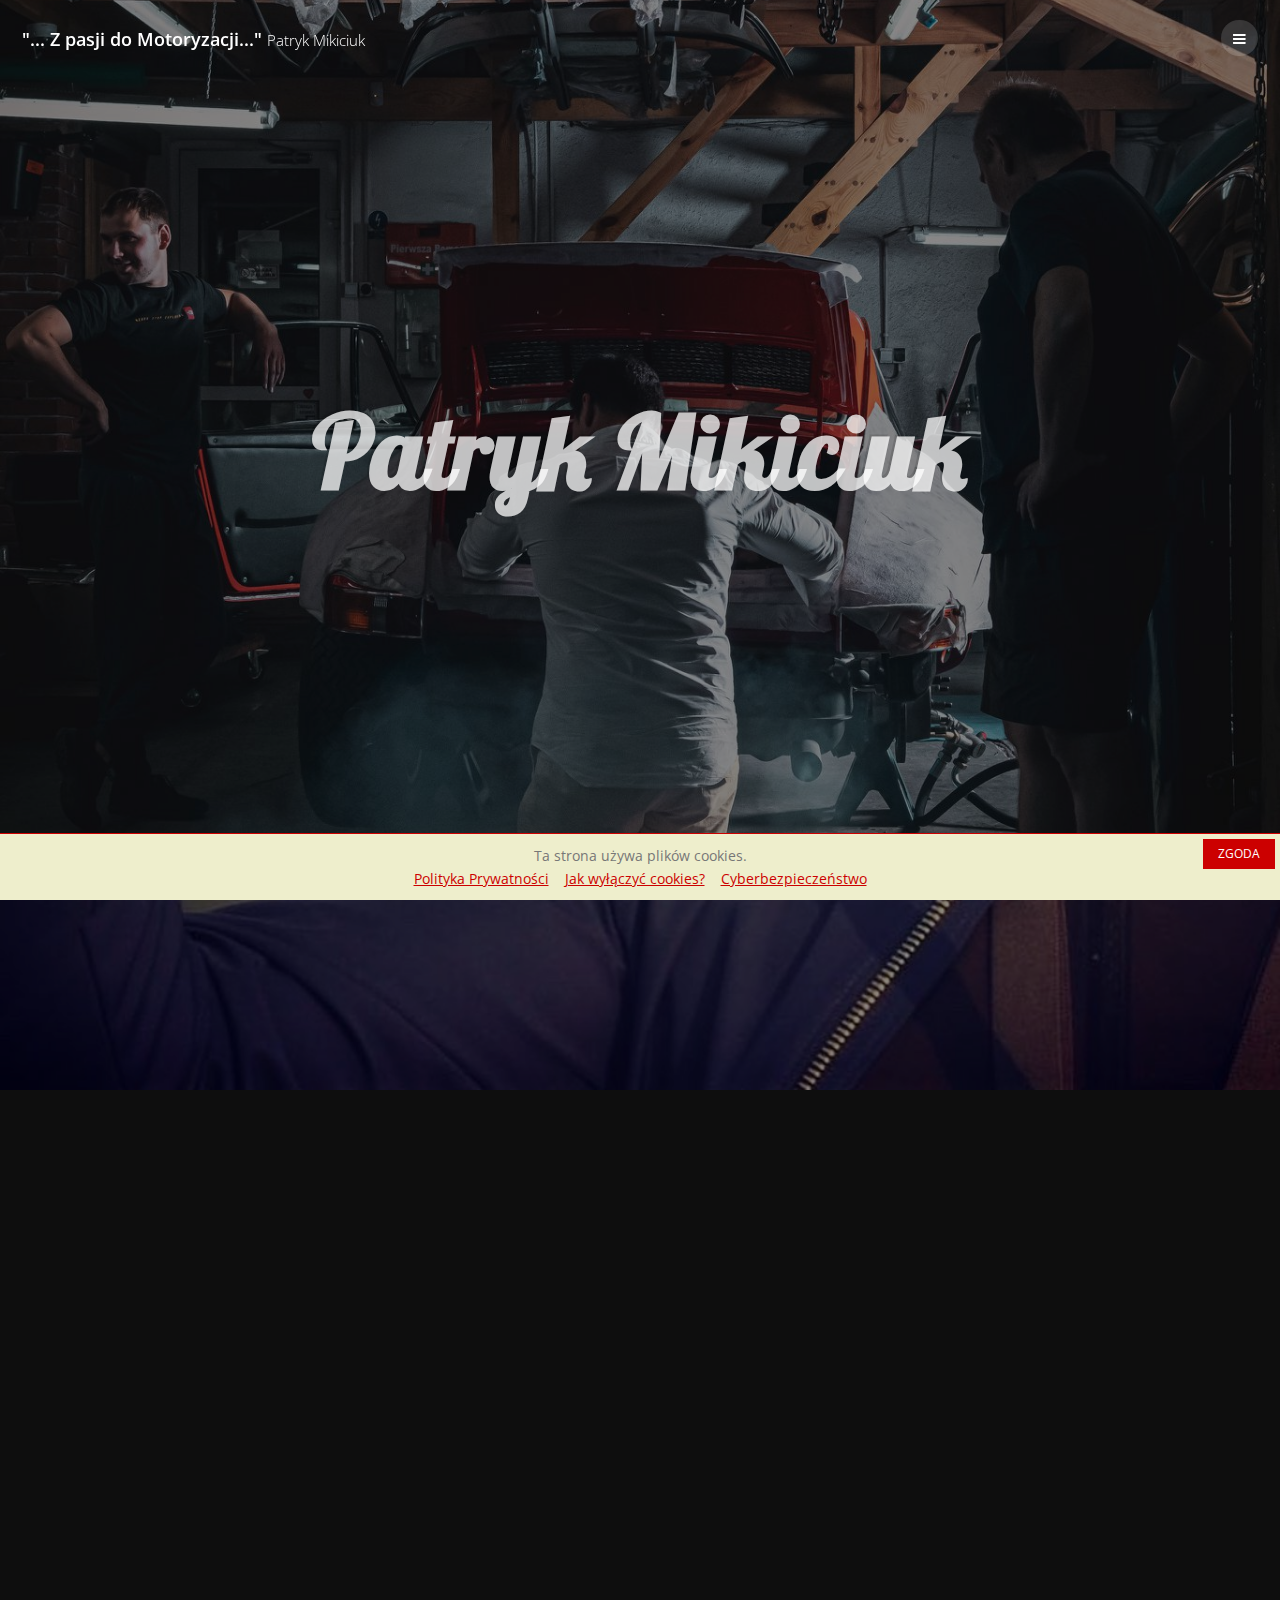
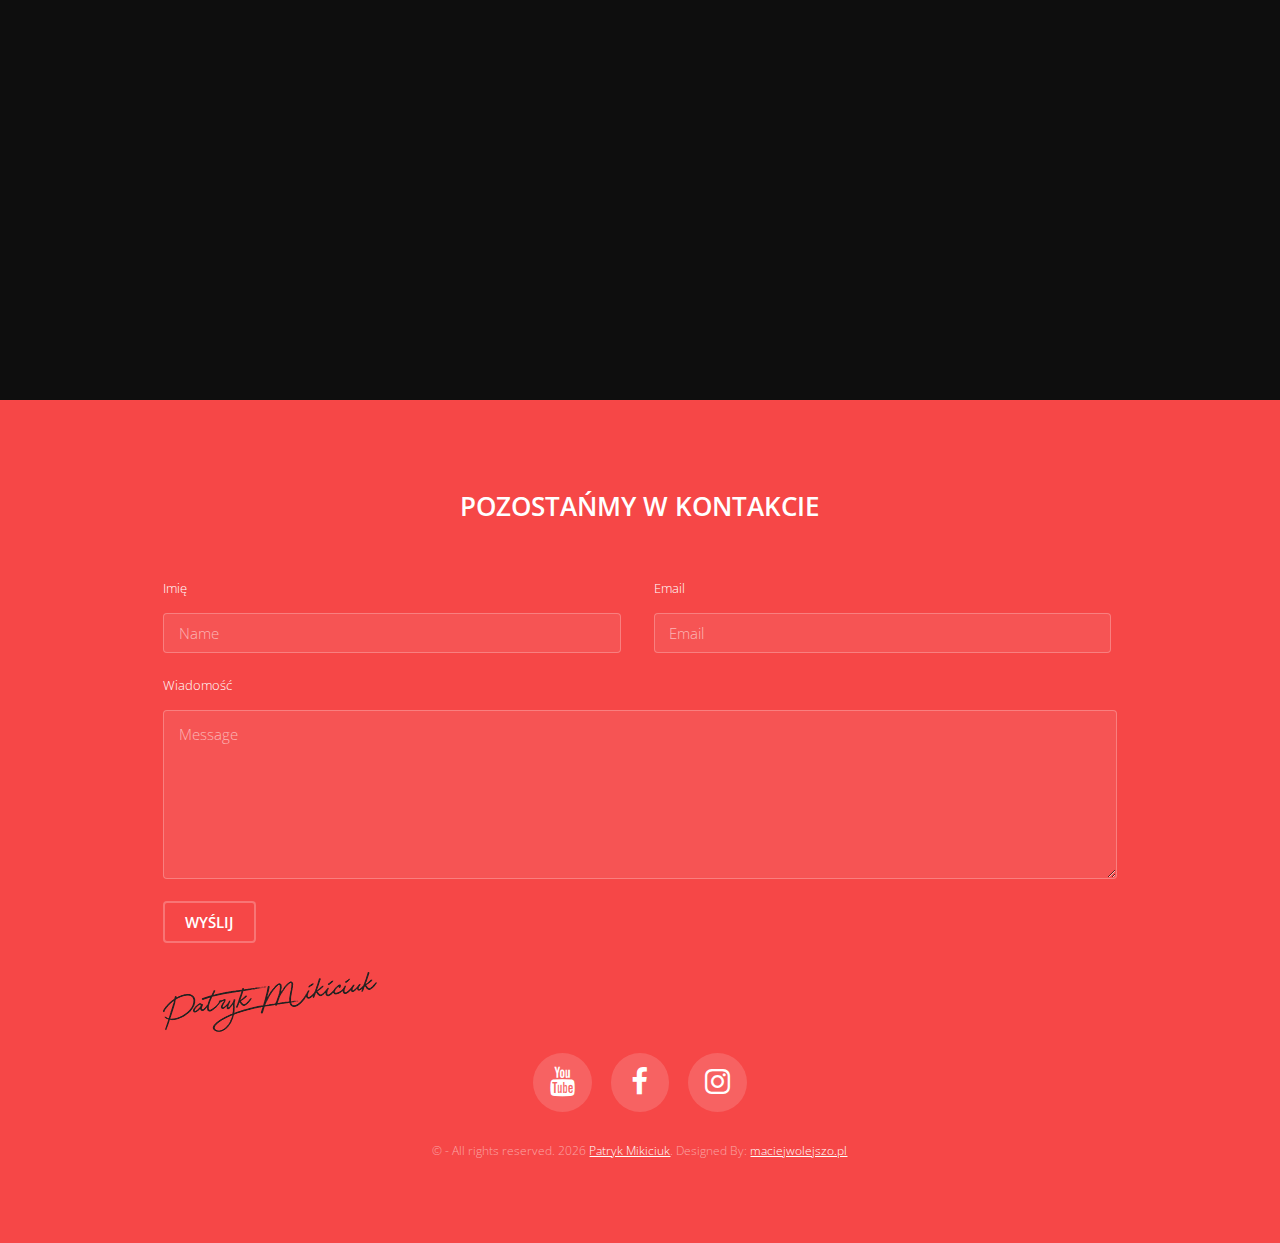
==== commit b0dbf7f1: "add logo" ====
--- a/index.html
+++ b/index.html
@@ -143,7 +143,7 @@
           <li><input value="Wyślij" class="button alt" type="submit"></li>
         </ul>
       </form>
-
+      <img src="images/logo.png" alt="">
       <ul class="icons">
         <li><a href="#" class="icon round fa-youtube"><span class="label">YouTube</span></a></li>
         <li><a href="#" class="icon round fa-facebook"><span class="label">Facebook</span></a></li>
@@ -169,4 +169,15 @@
 </script>
 
 </body>
+
+<div id="simplecookienotification_v01" style="display: block; z-index: 99999; min-height: 35px; width: 100%; position: fixed; background: rgb(238, 238, 204); border-image: initial; border-top: 1px solid rgb(204, 0, 0); text-align: center; right: 0px; color: rgb(119, 119, 119); bottom: 0px; left: 0px; border-right-color: rgb(204, 0, 0); border-bottom-color: rgb(204, 0, 0); border-left-color: rgb(204, 0, 0);">
+  <div style="padding:10px; margin-left:15px; margin-right:15px; font-size:14px; font-weight:normal;">
+  <span id="simplecookienotification_v01_powiadomienie">Ta strona używa plików cookies.</span><span id="br_pc_title_html"><br></span>
+  <a id="simplecookienotification_v01_polityka" href="http://jakwylaczyccookie.pl/polityka-cookie/" style="color: rgb(204, 0, 0);">Polityka Prywatności</a><span id="br_pc2_title_html"> &nbsp;&nbsp; </span>
+  <a id="simplecookienotification_v01_info" href="http://jakwylaczyccookie.pl/jak-wylaczyc-pliki-cookies/" style="color: rgb(204, 0, 0);">Jak wyłączyć cookies?</a><span id="br_pc3_title_html"> &nbsp;&nbsp; </span>
+  <a id="simplecookienotification_v01_info2" href="https://nety.pl/cyberbezpieczenstwo" style="color: rgb(204, 0, 0);">Cyberbezpieczeństwo</a><div id="jwc_hr1" style="height: 10px; display: none;"></div>
+  <a id="okbutton" href="javascript:simplecookienotification_v01_create_cookie('simplecookienotification_v01',1,7);" style="position: absolute; background: rgb(204, 0, 0); color: rgb(255, 255, 255); padding: 5px 15px; text-decoration: none; font-size: 12px; font-weight: normal; border: 0px solid rgb(238, 238, 204); border-radius: 0px; top: 5px; right: 5px;">ZGODA</a><div id="jwc_hr2" style="height: 10px; display: none;"></div>
+  </div>
+  </div>
+  <script type="text/javascript">var galTable= new Array(); var galx = 0;</script><script type="text/javascript">function simplecookienotification_v01_create_cookie(name,value,days) { if (days) { var date = new Date(); date.setTime(date.getTime()+(days*24*60*60*1000)); var expires = "; expires="+date.toGMTString(); } else var expires = ""; document.cookie = name+"="+value+expires+"; path=/"; document.getElementById("simplecookienotification_v01").style.display = "none"; } function simplecookienotification_v01_read_cookie(name) { var nameEQ = name + "="; var ca = document.cookie.split(";"); for(var i=0;i < ca.length;i++) { var c = ca[i]; while (c.charAt(0)==" ") c = c.substring(1,c.length); if (c.indexOf(nameEQ) == 0) return c.substring(nameEQ.length,c.length); }return null;}var simplecookienotification_v01_jest = simplecookienotification_v01_read_cookie("simplecookienotification_v01");if(simplecookienotification_v01_jest==1){ document.getElementById("simplecookienotification_v01").style.display = "none"; }</script>
 </html>
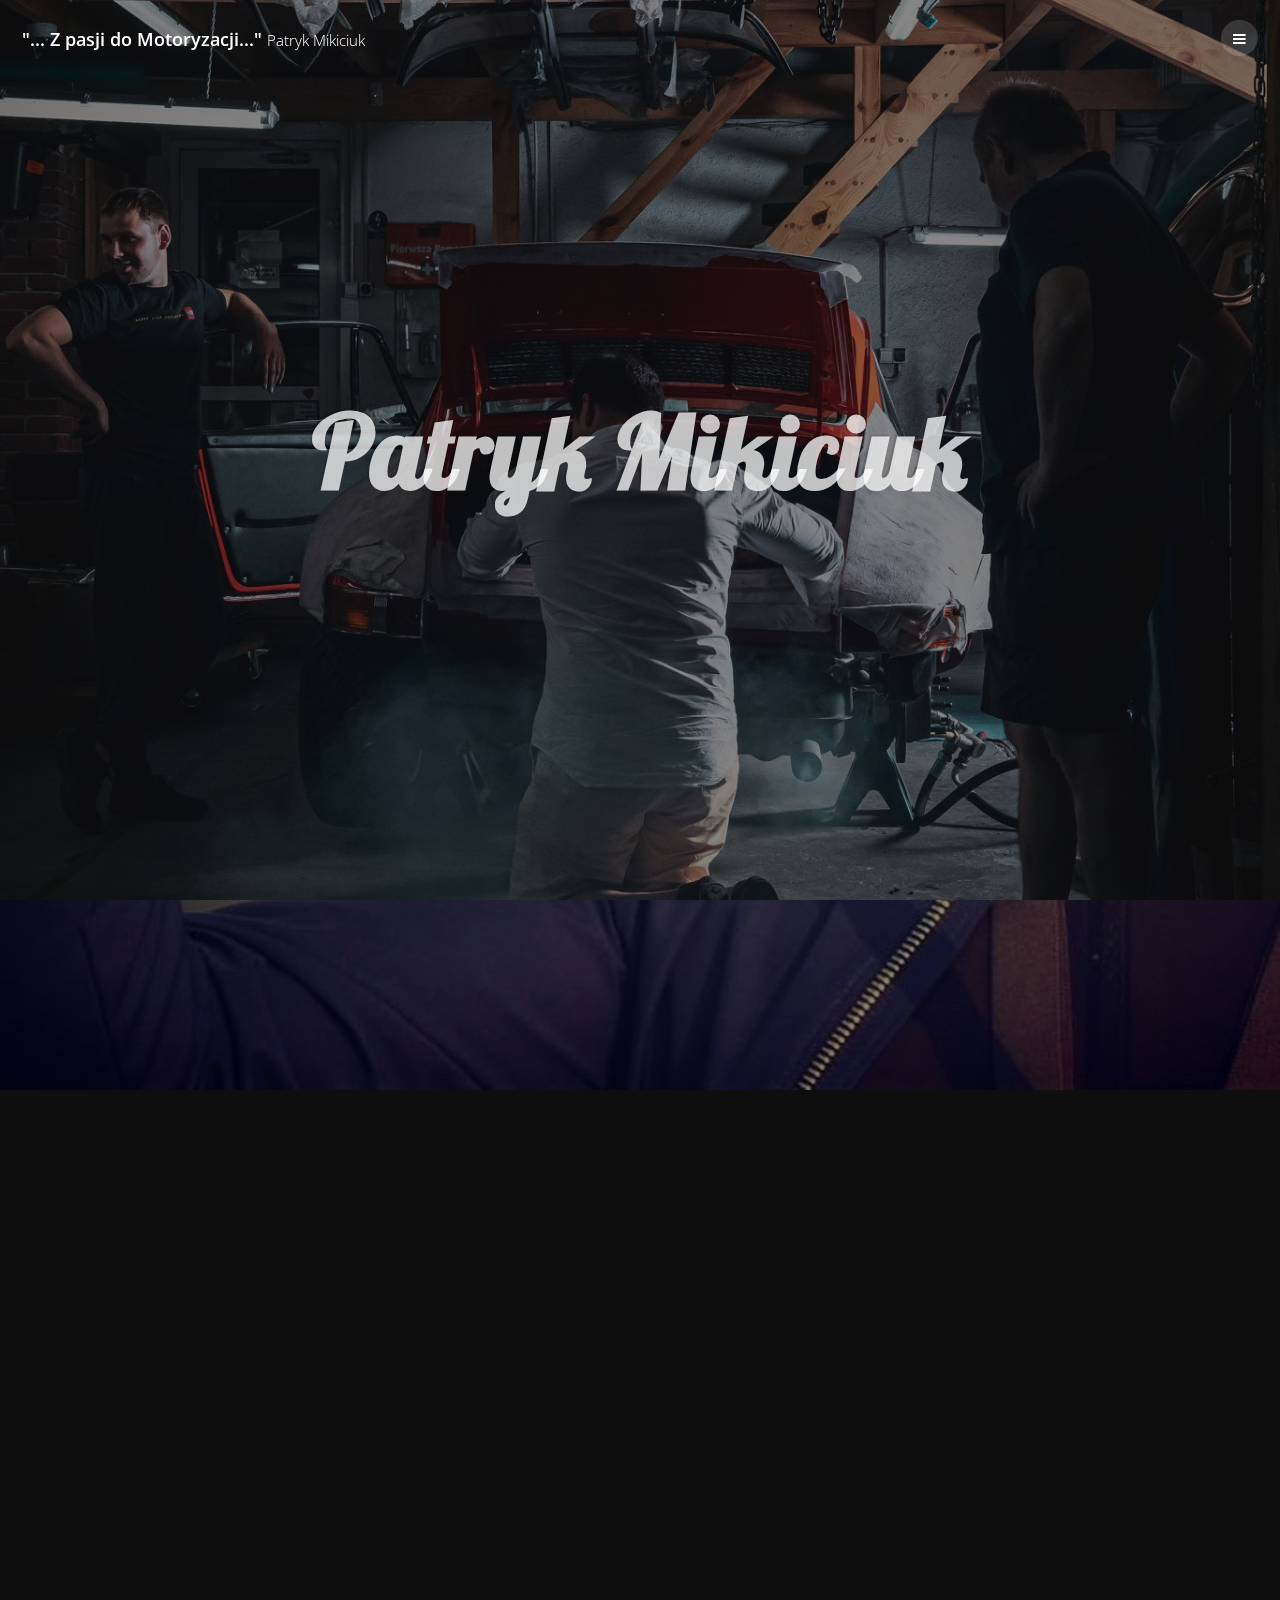
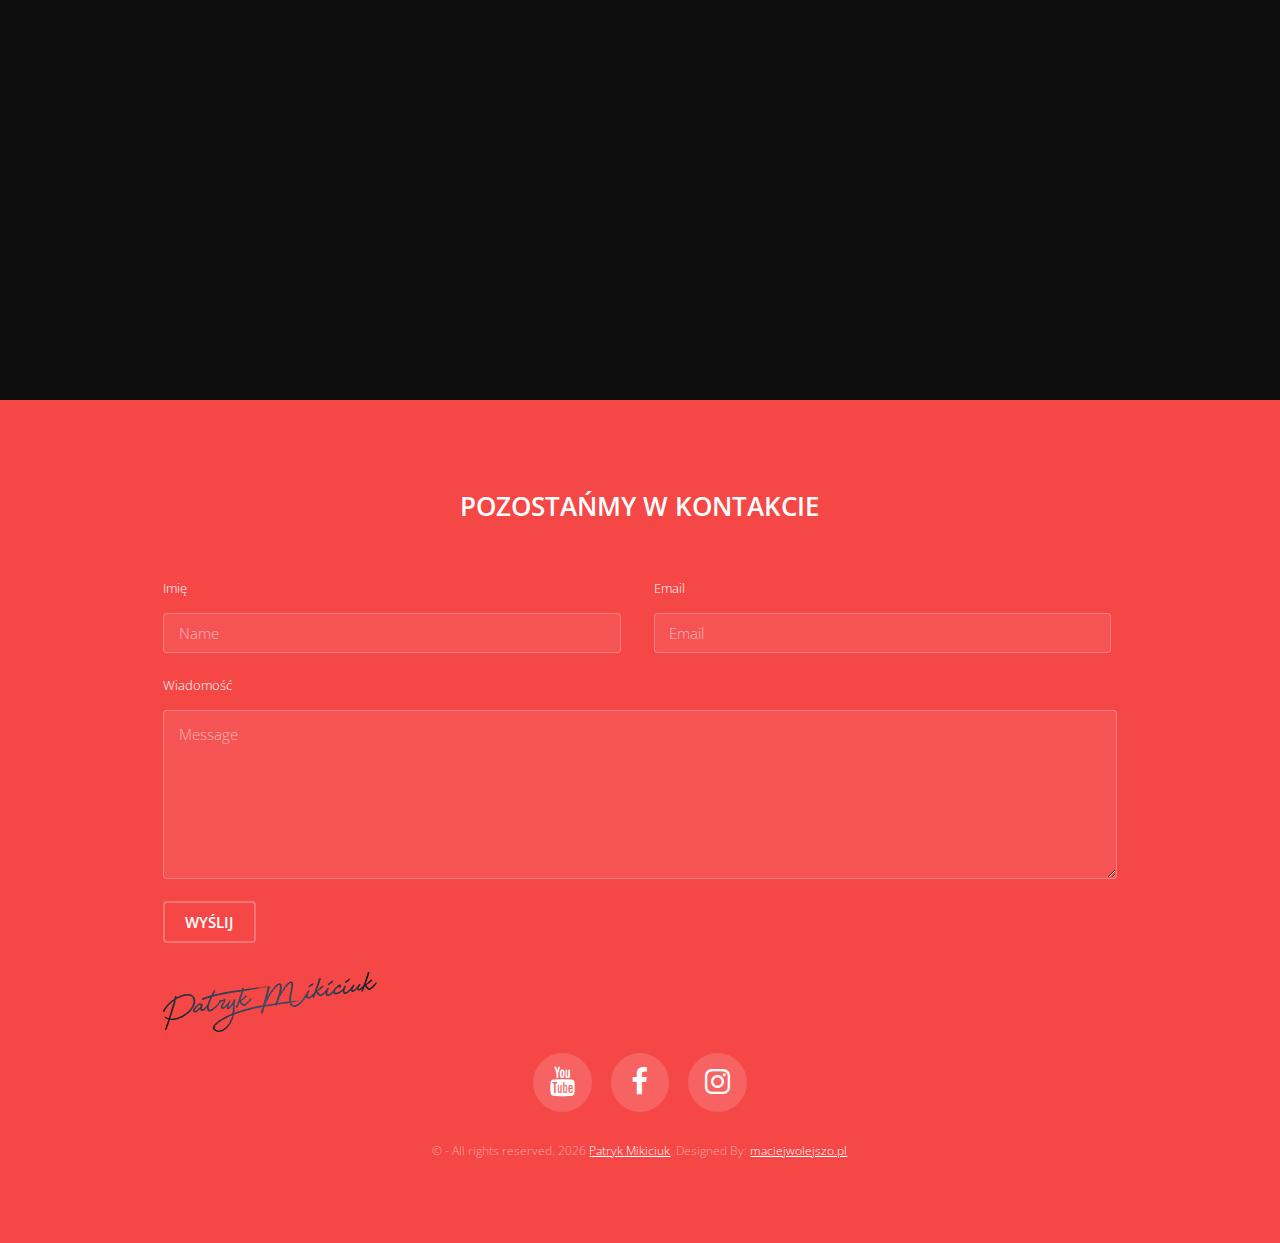
==== commit d51e73f9: "update project" ====
--- a/index.html
+++ b/index.html
@@ -145,10 +145,10 @@
       </form>
       <img src="images/logo.png" alt="">
       <ul class="icons">
-        <li><a href="#" class="icon round fa-youtube"><span class="label">YouTube</span></a></li>
-        <li><a href="#" class="icon round fa-facebook"><span class="label">Facebook</span></a></li>
-        <li><a href="#" class="icon round fa-instagram"><span class="label">Instagram</span></a></li>
-      </ul>
+        <li><a href="https://www.youtube.com/channel/UCQ1xVJRO5nJAqNGHnsa47bg" class="icon round fa-youtube"><span class="label">YouTube</span></a></li>
+				<li><a href="https://www.facebook.com/mikiciukpatryk" class="icon round fa-facebook"><span class="label">Facebook</span></a></li>
+				<li><a href="https://www.instagram.com/patrykmikiciuk/" class="icon round fa-instagram"><span class="label">Instagram</span></a></li>
+			  </ul>
 
       <div class="copyright">
         &copy; - All rights reserved. <span id="year"></span> <a href="patrykmikiciuk.pl">Patryk Mikiciuk</a>. Designed By: <a href="https://maciejwolejszo.pl">maciejwolejszo.pl</a>
@@ -167,17 +167,8 @@
   <script>
     document.getElementById("year").innerHTML = new Date().getFullYear();
 </script>
-
+<script type="text/javascript" id="cookieinfo"
+	src="//cookieinfoscript.com/js/cookieinfo.min.js">
+</script>
 </body>
-
-<div id="simplecookienotification_v01" style="display: block; z-index: 99999; min-height: 35px; width: 100%; position: fixed; background: rgb(238, 238, 204); border-image: initial; border-top: 1px solid rgb(204, 0, 0); text-align: center; right: 0px; color: rgb(119, 119, 119); bottom: 0px; left: 0px; border-right-color: rgb(204, 0, 0); border-bottom-color: rgb(204, 0, 0); border-left-color: rgb(204, 0, 0);">
-  <div style="padding:10px; margin-left:15px; margin-right:15px; font-size:14px; font-weight:normal;">
-  <span id="simplecookienotification_v01_powiadomienie">Ta strona używa plików cookies.</span><span id="br_pc_title_html"><br></span>
-  <a id="simplecookienotification_v01_polityka" href="http://jakwylaczyccookie.pl/polityka-cookie/" style="color: rgb(204, 0, 0);">Polityka Prywatności</a><span id="br_pc2_title_html"> &nbsp;&nbsp; </span>
-  <a id="simplecookienotification_v01_info" href="http://jakwylaczyccookie.pl/jak-wylaczyc-pliki-cookies/" style="color: rgb(204, 0, 0);">Jak wyłączyć cookies?</a><span id="br_pc3_title_html"> &nbsp;&nbsp; </span>
-  <a id="simplecookienotification_v01_info2" href="https://nety.pl/cyberbezpieczenstwo" style="color: rgb(204, 0, 0);">Cyberbezpieczeństwo</a><div id="jwc_hr1" style="height: 10px; display: none;"></div>
-  <a id="okbutton" href="javascript:simplecookienotification_v01_create_cookie('simplecookienotification_v01',1,7);" style="position: absolute; background: rgb(204, 0, 0); color: rgb(255, 255, 255); padding: 5px 15px; text-decoration: none; font-size: 12px; font-weight: normal; border: 0px solid rgb(238, 238, 204); border-radius: 0px; top: 5px; right: 5px;">ZGODA</a><div id="jwc_hr2" style="height: 10px; display: none;"></div>
-  </div>
-  </div>
-  <script type="text/javascript">var galTable= new Array(); var galx = 0;</script><script type="text/javascript">function simplecookienotification_v01_create_cookie(name,value,days) { if (days) { var date = new Date(); date.setTime(date.getTime()+(days*24*60*60*1000)); var expires = "; expires="+date.toGMTString(); } else var expires = ""; document.cookie = name+"="+value+expires+"; path=/"; document.getElementById("simplecookienotification_v01").style.display = "none"; } function simplecookienotification_v01_read_cookie(name) { var nameEQ = name + "="; var ca = document.cookie.split(";"); for(var i=0;i < ca.length;i++) { var c = ca[i]; while (c.charAt(0)==" ") c = c.substring(1,c.length); if (c.indexOf(nameEQ) == 0) return c.substring(nameEQ.length,c.length); }return null;}var simplecookienotification_v01_jest = simplecookienotification_v01_read_cookie("simplecookienotification_v01");if(simplecookienotification_v01_jest==1){ document.getElementById("simplecookienotification_v01").style.display = "none"; }</script>
 </html>
